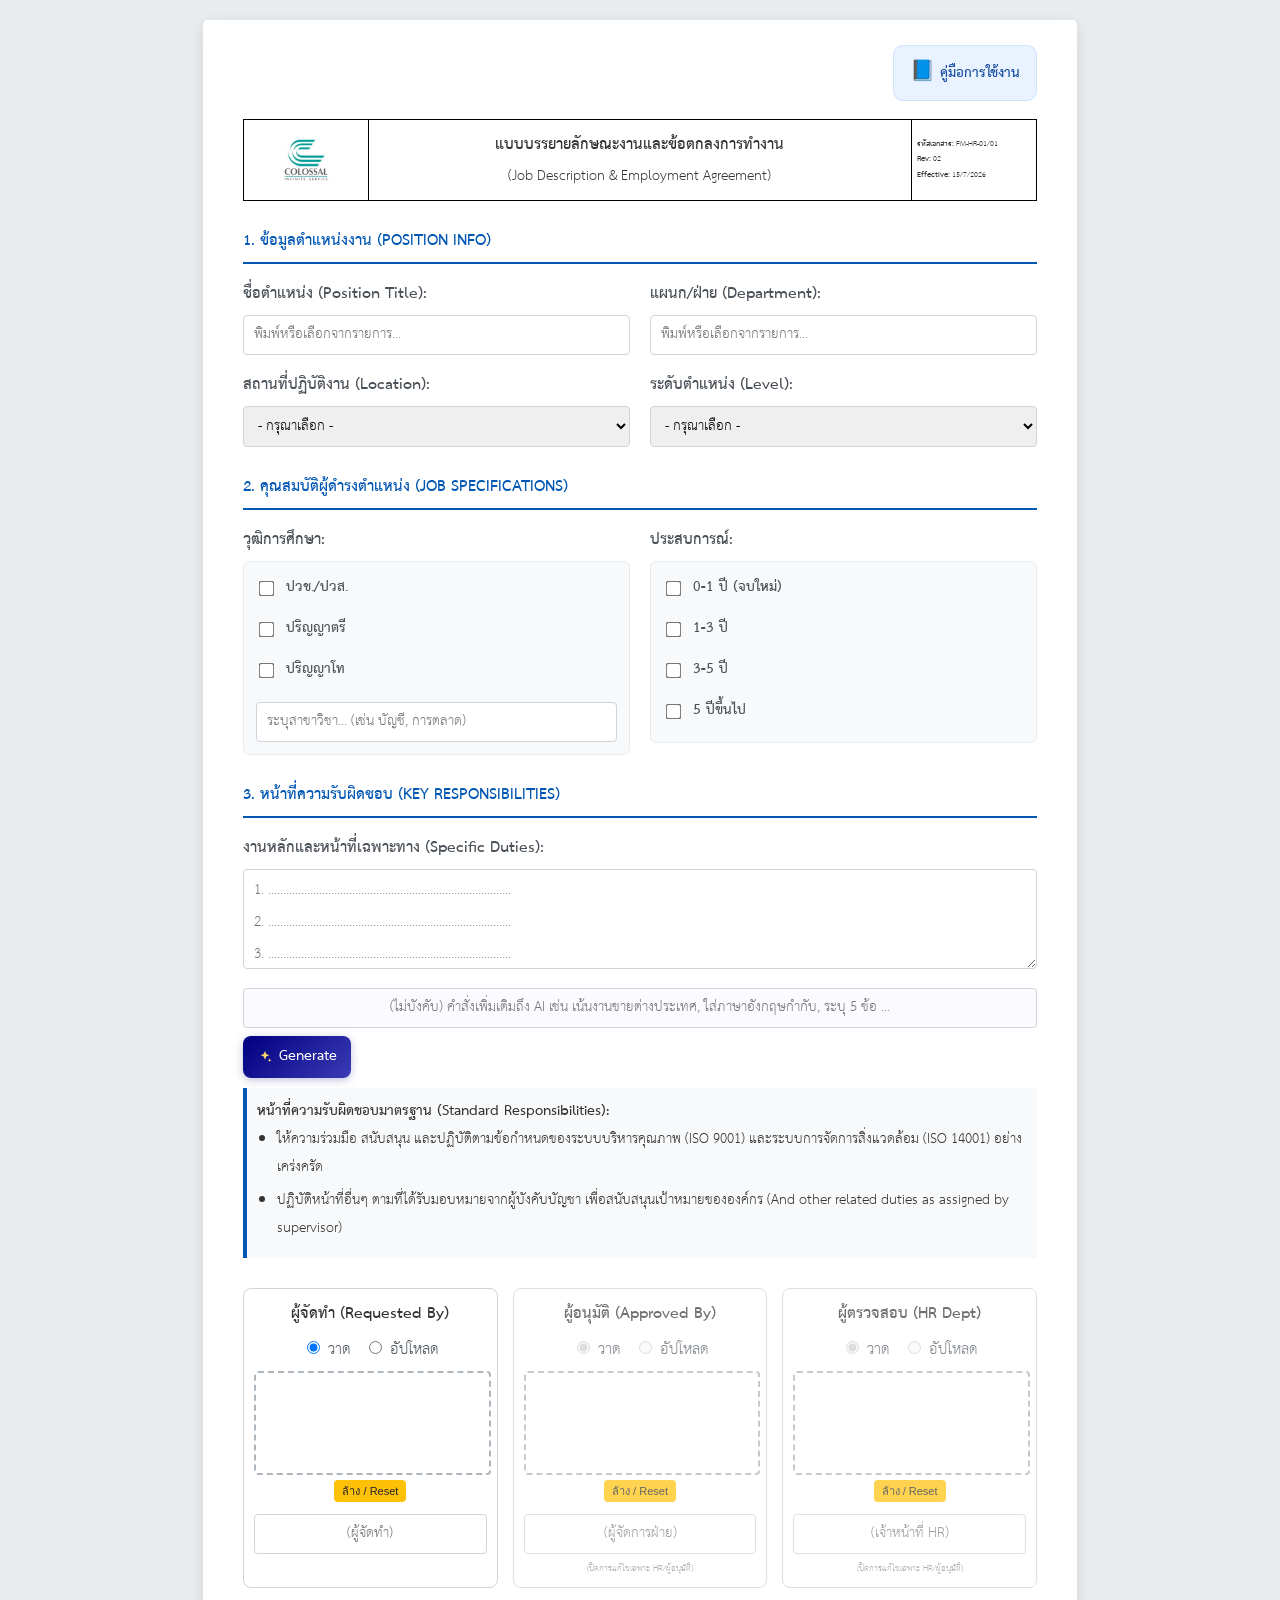
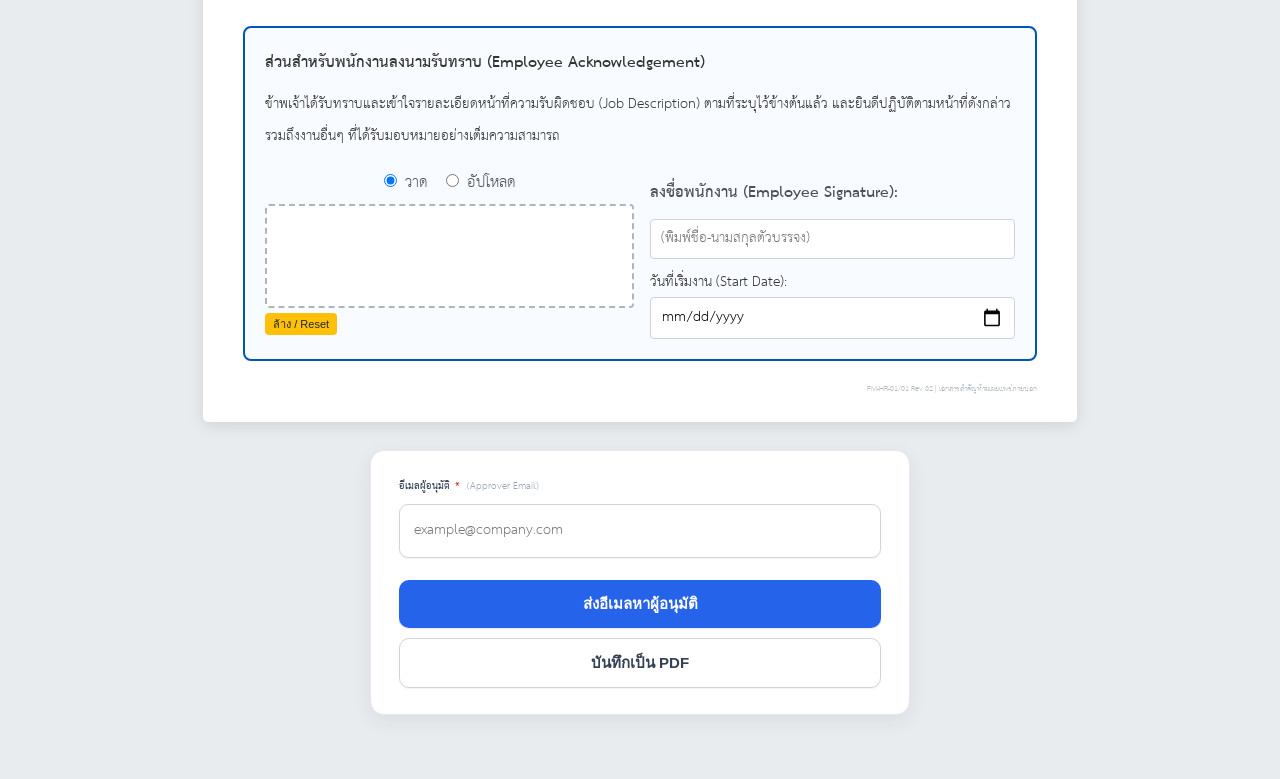
==== index.html @ 0d564228 "[feat]: Enhance action buttons and add titles/hints in approval and contract pages" ====
<!DOCTYPE html>
<html lang="th">

<head>
    <meta charset="UTF-8">
    <meta name="viewport" content="width=device-width, initial-scale=1.0">
    <title>แบบฟอร์ม JD & Acknowledgement (Final Restored)</title>
    <link href="https://fonts.googleapis.com/css2?family=Sarabun:wght@400;700&display=swap" rel="stylesheet">
    <link rel="stylesheet" href="css/style.css">
    <!-- jQuery CDN -->
    <script src="https://code.jquery.com/jquery-3.6.0.min.js"></script>
    <script src="https://www.gstatic.com/firebasejs/9.23.0/firebase-app-compat.js"></script>
    <script src="https://www.gstatic.com/firebasejs/9.23.0/firebase-firestore-compat.js"></script>
    <script src="js/firebase-config.js"></script>
    <script src="js/ui-dialog.js"></script>
    <script src="js/access-gate.js"></script>
    <script src="js/config-loader.js"></script>
    <script src="https://unpkg.com/html2pdf.js@0.10.1/dist/html2pdf.bundle.min.js"></script>
</head>

<body>

    <!-- 1. Data Lists (ข้อมูลจากที่คุณเบียร์พิมพ์มาให้) -->
    <!-- Department & Position options are loaded dynamically from Firestore (config/departments, config/positions)
         by js/config-loader.js. Manage them at admin.html. -->
    <datalist id="deptList"></datalist>
    <datalist id="posList"></datalist>

    <div class="container">
        <div style="margin-bottom: 18px; text-align: right;">
            <a href="manual.html" target="_blank" rel="noopener" style="display:inline-block; padding:12px 16px; border-radius:10px; background:#e8f3ff; color:#154a9d; border:1px solid #cfe2ff; text-decoration:none; font-weight:700;">📘 คู่มือการใช้งาน</a>
        </div>
        <!-- ISO Header -->
        <table class="iso-header">
            <tr>
                <td class="col-logo logo-box" id="logoContainer">
                    <img id="logoPreview" src="img/logo.jpg" alt="Company logo">
                </td>
                <td class="col-title header-title">
                    แบบบรรยายลักษณะงานและข้อตกลงการทำงาน
                    <span class="header-subtitle">(Job Description & Employment Agreement)</span>
                </td>
                <td class="col-info header-info">
                    <strong>รหัสเอกสาร:</strong> FM-HR-01/01<br>
                    <strong>Rev:</strong> 02<br>
                    <strong>Effective:</strong> 15/7/2026
                </td>
            </tr>
        </table>

        <!-- General Info -->
        <h2>1. ข้อมูลตำแหน่งงาน (Position Info)</h2>
        <div class="form-row">
            <div class="form-group">
                <label>ชื่อตำแหน่ง (Position Title):</label>
                <input type="text" id="positionName" list="posList" placeholder="พิมพ์หรือเลือกจากรายการ...">
            </div>
            <div class="form-group">
                <label>แผนก/ฝ่าย (Department):</label>
                <input type="text" id="DeptName" list="deptList" placeholder="พิมพ์หรือเลือกจากรายการ...">
            </div>
        </div>
        <div class="form-row">
            <div class="form-group">
                <label>สถานที่ปฏิบัติงาน (Location):</label>
                <select id="location">
                    <option value="" disabled selected>- กรุณาเลือก -</option>
                    <option value="สำนักงาน พระราม 3">สำนักงาน พระราม 3</option>
                    <option value="คลังสินค้า">คลังสินค้า</option>
                </select>
            </div>
            <div class="form-group">
                <label>ระดับตำแหน่ง (Level):</label>
                <select id="level">
                    <option value="" disabled selected>- กรุณาเลือก -</option>
                    <option>Director / MD (ระดับบริหารระดับสูง)</option>
                    <option>Manager (ผู้จัดการ)</option>
                    <option>Assistant Manager (ผู้ช่วยผู้จัดการ)</option>
                    <option>Supervisor (หัวหน้างาน)</option>
                    <option>Senior Staff / Senior Officer (เจ้าหน้าที่อาวุโส)</option>
                    <option>Staff / Officer (เจ้าหน้าที่ปฏิบัติการ)</option>
                    <option>Operational / Daily (พนักงานรายวัน/ทั่วไป)</option>
                </select>
            </div>
        </div>

        <!-- Specs -->
        <h2>2. คุณสมบัติผู้ดำรงตำแหน่ง (Job Specifications)</h2>
        <div class="form-row">
            <div class="form-group">
                <label>วุฒิการศึกษา:</label>
                <div class="checkbox-group">
                    <label class="checkbox-item">
                        <input type="checkbox" value="ปวช./ปวส."> ปวช./ปวส.
                    </label>
                    <label class="checkbox-item">
                        <input type="checkbox" value="ปริญญาตรี"> ปริญญาตรี
                    </label>
                    <label class="checkbox-item">
                        <input type="checkbox" value="ปริญญาโท"> ปริญญาโท
                    </label>
                    <input type="text" placeholder="ระบุสาขาวิชา... (เช่น บัญชี, การตลาด)" class="input-spec">
                </div>
            </div>
            <div class="form-group">
                <label>ประสบการณ์:</label>
                <div class="checkbox-group">
                    <label class="checkbox-item">
                        <input type="checkbox" value="0-1 ปี"> 0-1 ปี (จบใหม่)
                    </label>
                    <label class="checkbox-item">
                        <input type="checkbox" value="1-3 ปี"> 1-3 ปี
                    </label>
                    <label class="checkbox-item">
                        <input type="checkbox" value="3-5 ปี"> 3-5 ปี
                    </label>
                    <label class="checkbox-item">
                        <input type="checkbox" value="5 ปีขึ้นไป"> 5 ปีขึ้นไป
                    </label>
                </div>
            </div>
        </div>

        <!-- Responsibilities -->
        <h2>3. หน้าที่ความรับผิดชอบ (Key Responsibilities)</h2>
        <div class="form-group">
            <label>งานหลักและหน้าที่เฉพาะทาง (Specific Duties):</label>
            <textarea id="responsibilities" class="auto-expand has-print-mirror"
                placeholder="1. .................................................................................&#10;2. .................................................................................&#10;3. .................................................................................&#10;(ระบุเฉพาะงานหลักของตำแหน่งนั้นๆ ส่วนเรื่อง ISO และงานอื่นๆ ระบบมีระบุไว้ให้ด้านล่างแล้วครับ)"></textarea>
            <!-- Print-only mirror: synced from the textarea on beforeprint (see script.js) -->
            <div id="responsibilitiesPrint" class="responsibilities-print"></div>

            <input type="text" id="aiHint" class="ai-hint-input no-print"
                placeholder="(ไม่บังคับ) คำสั่งเพิ่มเติมถึง AI เช่น เน้นงานขายต่างประเทศ, ใส่ภาษาอังกฤษกำกับ, ระบุ 5 ข้อ ...">

            <button type="button" id="btnGenAI" class="btn-ai-gen no-print"
                title="ให้ AI ช่วยร่างหน้าที่ความรับผิดชอบจากชื่อตำแหน่งและแผนก">
                <svg viewBox="0 0 24 24" aria-hidden="true">
                    <path d="M12 3l1.9 4.6L18.5 9.5 13.9 11.4 12 16l-1.9-4.6L5.5 9.5l4.6-1.9L12 3z"></path>
                    <path d="M19 14l.8 2 2 .8-2 .8-.8 2-.8-2-2-.8 2-.8.8-2z"></path>
                </svg>
                <span class="btn-ai-label">Generate</span>
            </button>

            <div class="fixed-clauses">
                <strong>หน้าที่ความรับผิดชอบมาตรฐาน (Standard Responsibilities):</strong>
                <ul>
                    <li>ให้ความร่วมมือ สนับสนุน และปฏิบัติตามข้อกำหนดของระบบบริหารคุณภาพ (ISO 9001)
                        และระบบการจัดการสิ่งแวดล้อม (ISO 14001) อย่างเคร่งครัด</li>
                    <li>ปฏิบัติหน้าที่อื่นๆ ตามที่ได้รับมอบหมายจากผู้บังคับบัญชา เพื่อสนับสนุนเป้าหมายขององค์กร (And
                        other related duties as assigned by supervisor)</li>
                </ul>
            </div>
        </div>

        <!-- Signatures (Upload/Draw) -->
        <div class="signature-section">
            <!-- Box 1 -->
            <div class="sig-box" id="sig-box-1">
                <span class="sig-title">ผู้จัดทำ (Requested By)</span>
                <div class="sig-controls no-print">
                    <label><input type="radio" name="sigType1" value="draw" checked> วาด</label>
                    <label><input type="radio" name="sigType1" value="upload"> อัปโหลด</label>
                </div>
                <div class="sig-area">
                    <canvas id="sig1" class="sig-canvas"></canvas>
                    <div class="upload-area" style="display:none;">
                        <input type="file" id="uploadSig1" accept="image/*" class="sig-file-input">
                        <img id="previewSig1" class="sig-img-preview" src="">
                    </div>
                </div>
                <button class="btn-clear no-print" data-target="1">ล้าง / Reset</button>
                <input id="SignName1" type="text" placeholder="(ผู้จัดทำ)" class="sig-input">
            </div>

            <!-- Box 2 (Approver - ลำดับที่ 2 ในฟอร์ม) -->
            <div class="sig-box" id="sig-box-3">
                <span class="sig-title">ผู้อนุมัติ (Approved By)</span>
                <div class="sig-controls no-print">
                    <label><input type="radio" name="sigType3" value="draw" checked> วาด</label>
                    <label><input type="radio" name="sigType3" value="upload"> อัปโหลด</label>
                </div>
                <div class="sig-area">
                    <canvas id="sig3" class="sig-canvas"></canvas>
                    <div class="upload-area" style="display:none;">
                        <input type="file" id="uploadSig3" accept="image/*" class="sig-file-input">
                        <img id="previewSig3" class="sig-img-preview" src="">
                    </div>
                </div>
                <button class="btn-clear no-print" data-target="3">ล้าง / Reset</button>
                <input id="SignName3" type="text" placeholder="(ผู้จัดการฝ่าย)" class="sig-input">
            </div>

            <!-- Box 3 (HR - ลำดับที่ 3 ในฟอร์ม) -->
            <div class="sig-box" id="sig-box-2">
                <span class="sig-title">ผู้ตรวจสอบ (HR Dept)</span>
                <div class="sig-controls no-print">
                    <label><input type="radio" name="sigType2" value="draw" checked> วาด</label>
                    <label><input type="radio" name="sigType2" value="upload"> อัปโหลด</label>
                </div>
                <div class="sig-area">
                    <canvas id="sig2" class="sig-canvas"></canvas>
                    <div class="upload-area" style="display:none;">
                        <input type="file" id="uploadSig2" accept="image/*" class="sig-file-input">
                        <img id="previewSig2" class="sig-img-preview" src="">
                    </div>
                </div>
                <button class="btn-clear no-print" data-target="2">ล้าง / Reset</button>
                <input id="SignName2" type="text" placeholder="(เจ้าหน้าที่ HR)" class="sig-input">
            </div>
        </div>

        <!-- Employee Acknowledgement -->
        <div class="ack-section">
            <div class="ack-header">ส่วนสำหรับพนักงานลงนามรับทราบ (Employee Acknowledgement)</div>
            <div class="ack-text">
                ข้าพเจ้าได้รับทราบและเข้าใจรายละเอียดหน้าที่ความรับผิดชอบ (Job Description) ตามที่ระบุไว้ข้างต้นแล้ว
                และยินดีปฏิบัติตามหน้าที่ดังกล่าว รวมถึงงานอื่นๆ ที่ได้รับมอบหมายอย่างเต็มความสามารถ
            </div>

            <div class="ack-flex">
                <div class="ack-sig-col" id="sig-box-4">
                    <div class="sig-controls no-print">
                        <label><input type="radio" name="sigType4" value="draw" checked> วาด</label>
                        <label><input type="radio" name="sigType4" value="upload"> อัปโหลด</label>
                    </div>
                    <div class="sig-area">
                        <canvas id="sig4" class="ack-canvas"></canvas>
                        <div class="upload-area" style="display:none;">
                            <input type="file" id="uploadSig4" accept="image/*" class="sig-file-input">
                            <img id="previewSig4" class="sig-img-preview" src="">
                        </div>
                    </div>
                    <button class="btn-clear no-print" data-target="4">ล้าง / Reset</button>
                </div>
                <div class="ack-info-col">
                    <label>ลงชื่อพนักงาน (Employee Signature):</label>
                    <input id="employeeName" type="text" placeholder="(พิมพ์ชื่อ-นามสกุลตัวบรรจง)" class="input-name">
                    <div class="input-date-wrapper">
                        วันที่เริ่มงาน (Start Date): <input id="startDate" type="date" class="input-date">
                    </div>
                </div>
            </div>
        </div>

        <div class="footer-rev">
            FM-HR-01/01 Rev.02 | เอกสารสำคัญห้ามเผยแพร่ภายนอก
        </div>
    </div>

    <!-- Action bar (moved to bottom) -->
    <div class="no-print action-bar">
        <div class="action-card">
            <div class="field" id="approverEmailField">
                <label for="approverEmail">อีเมลผู้อนุมัติ <span class="req">*</span>
                    <span class="label-hint">(Approver Email)</span></label>
                <div class="input-wrap">
                    <input type="email" id="approverEmail" placeholder="example@company.com"
                        autocomplete="email" required>
                </div>
                <p class="field-error" id="approverEmailError"></p>
            </div>
            <div class="action-buttons">
                <button class="btn-email" id="btnEmail">ส่งอีเมลหาผู้อนุมัติ</button>
                <button class="btn-print" onclick="exportPDF()">บันทึกเป็น PDF</button>
            </div>
        </div>
    </div>


    <!-- เชื่อมต่อไฟล์ JS -->
    <script src="js/script.js"></script>
    <script type="module" src="js/ai-generate.js"></script>
    <script src="js/pdf-export.js"></script>
        <!-- Email via Google Apps Script (Gmail) -->
    <script src="js/mailjs-config.js"></script>

</body>

</html>
---- css/style.css ----
/* TH Sarabun PSK — bundled so the font renders everywhere (screen + PDF/print),
   not only on machines where it is installed. Source: SIPA national font. */
@font-face {
    font-family: 'TH Sarabun PSK';
    src: url('../fonts/THSarabunPSK-Regular.ttf') format('truetype');
    font-weight: 400;
    font-style: normal;
    font-display: swap;
}
@font-face {
    font-family: 'TH Sarabun PSK';
    src: url('../fonts/THSarabunPSK-Bold.ttf') format('truetype');
    font-weight: 700;
    font-style: normal;
    font-display: swap;
}

/* ...existing code... (ส่วน Global Styles จนถึง Checkboxes ยังเหมือนเดิม) */
body {
    font-family: 'TH Sarabun PSK', 'Sarabun', sans-serif;
    font-size: 20px; /* regular text */
    background-color: #e9ecef;
    margin: 0;
    padding: 20px;
    color: #333;
}

.container {
    max-width: 210mm; 
    margin: 0 auto; 
    background-color: white; 
    padding: 25px 40px;
    box-shadow: 0 4px 15px rgba(0,0,0,0.1); 
    border-radius: 5px; 
    min-height: 297mm;
    position: relative;
}

/* --- ISO Header --- */
.iso-header { 
    width: 100%; 
    border-collapse: collapse; 
    margin-bottom: 25px; 
    border: 1px solid #000; 
    table-layout: fixed; 
}
.iso-header td { 
    border: 1px solid #000; 
    padding: 5px; 
    vertical-align: middle; 
}

.col-logo { width: 15%; }
.col-title { width: 70%; } 
.col-info { width: 15%; }

.header-title {
    text-align: center;
    font-weight: bold;
    font-size: 22px;
    white-space: nowrap;
    overflow: hidden;
}
.header-subtitle {
    font-size: 20px;
    font-weight: normal;
    display: block; 
    margin-top: 2px; 
}
.header-info { 
    font-size: 11px; 
    line-height: 1.4; 
    text-align: left; 
}

/* --- Form Elements --- */
h2 { 
    border-bottom: 2px solid #0056b3; 
    padding-bottom: 5px; 
    margin-top: 25px; 
    margin-bottom: 15px;
    font-size: 22px;
    color: #0056b3;
    text-transform: uppercase;
}

.form-row { 
    display: flex; 
    gap: 20px; 
    margin-bottom: 15px; 
    flex-wrap: wrap; 
}
.form-group { 
    flex: 1; 
    min-width: 200px; 
}

label {
    display: block;
    font-weight: bold;
    font-size: 22px;
    margin-bottom: 5px;
    color: #495057;
}

input[type="text"], input[type="date"], input[type="email"], select, textarea {
    width: 100%; 
    padding: 5px 10px; 
    border: 1px solid #ced4da; 
    border-radius: 4px; 
    font-family: 'TH Sarabun PSK', 'Sarabun', sans-serif;
    font-size: 20px;
    box-sizing: border-box;
    transition: border-color 0.2s;
}

input:focus, select:focus, textarea:focus { 
    border-color: #0056b3; 
    outline: none; 
    background-color: #f8fbff; 
}

textarea {
    height: auto;
    min-height: 100px;
    resize: vertical;
    overflow-y: hidden;
    line-height: 1.6;
}

/* Optional extra-instruction field for the AI Generate button */
.ai-hint-input {
    display: block;
    width: 100%;
    box-sizing: border-box;
    margin-top: 8px;
    padding: 8px 12px;
    font-family: inherit;
    font-size: 13px;
    color: #333;
    border: 1px dashed #b9b9d6;
    border-radius: 8px;
    background: #fafaff;
}
.ai-hint-input:focus {
    outline: none;
    border-style: solid;
    border-color: #000080;
    background: #fff;
}

/* "Generate with AI" button (Specific Duties, index page) */
.btn-ai-gen {
    display: inline-flex;
    align-items: center;
    gap: 6px;
    margin-top: 8px;
    padding: 7px 14px;
    font-family: inherit;
    font-size: 20px;
    font-weight: 600;
    color: #fff;
    background: linear-gradient(135deg, #000080 0%, #3b3bb5 100%);
    border: none;
    border-radius: 8px;
    cursor: pointer;
    box-shadow: 0 2px 8px rgba(0, 0, 128, .25);
    transition: transform .08s, box-shadow .15s, opacity .15s;
}
.btn-ai-gen:hover { box-shadow: 0 4px 12px rgba(0, 0, 128, .32); }
.btn-ai-gen:active { transform: translateY(1px); }
.btn-ai-gen:disabled { cursor: default; opacity: .65; }
.btn-ai-gen svg { width: 16px; height: 16px; fill: #ffd86b; }
.btn-ai-gen.is-loading svg { animation: btn-ai-spin 1s linear infinite; transform-origin: center; }
@keyframes btn-ai-spin { to { transform: rotate(360deg); } }

/* Print-only mirror of the Specific Duties text (Step 4). Hidden on screen;
   revealed inside @media print where it replaces the clipping textarea. */
.responsibilities-print {
    display: none;
    white-space: pre-wrap;
    word-break: break-word;
    line-height: 1.6;
    font-size: 20px;
    padding: 4px 0;
}

/* --- Checkboxes --- */
.checkbox-group { 
    display: flex; 
    flex-direction: column; 
    gap: 8px; 
    background: #f8f9fa; 
    padding: 12px; 
    border-radius: 6px; 
    border: 1px solid #e9ecef; 
}
.checkbox-item { 
    display: flex; 
    align-items: center; 
    gap: 10px;
    font-size: 20px;
    cursor: pointer;
}
.checkbox-item input {
    transform: scale(1.2); 
    cursor: pointer; 
}
.input-spec {
    margin-top: 5px;
    padding: 6px;
    font-size: 20px;
}

/* --- KPI Table Style --- */
.kpi-table {
    width: 100%;
    border-collapse: collapse;
    margin-top: 10px;
}

.kpi-table th,
.kpi-table td {
    border: 1px solid #dee2e6;
    padding: 10px;
    text-align: left;
}

.kpi-table th {
    background-color: #e9ecef;
    font-size: 22px;
    font-weight: bold;
    color: #495057;
}

.kpi-table input {
    border: none;
    background: transparent;
    padding: 5px;
    width: 100%;
    font-family: 'TH Sarabun PSK', 'Sarabun', sans-serif;
}

/* --- Signatures (Updated) --- */
.signature-section { 
    display: flex; 
    justify-content: space-between; 
    gap: 15px; 
    margin-top: 30px; 
    margin-bottom: 20px; /* เพิ่มช่องว่างด้านล่างเพื่อความสวยงาม */
    flex-wrap: wrap; 
    page-break-inside: avoid; 
}
.sig-box { 
    flex: 1; 
    min-width: 180px; 
    border: 1px solid #ced4da; 
    padding: 10px; 
    text-align: center; 
    background: #fff; 
    border-radius: 8px; 
    position: relative;
    margin-bottom: 8px; /* เว้นช่องว่างระหว่าง field */
}
.sig-title {
    font-weight: bold;
    display: block;
    margin-bottom: 5px;
    font-size: 22px;
    color: #333;
}
.sig-controls {
    margin-bottom: 5px;
    font-size: 12px;
}
.sig-controls label {
    display: inline-block;
    margin: 0 5px;
    cursor: pointer;
    font-weight: normal;
}
.sig-area {
    position: relative;
    width: 100%;
    height: 100px;
    border: 2px dashed #adb5bd; 
    background-color: #fff; 
    border-radius: 4px;
    overflow: hidden;
}
.sig-canvas { 
    width: 100%; 
    height: 100%;
    cursor: crosshair; 
    touch-action: none; 
}
.upload-area {
    width: 100%;
    height: 100%;
    display: flex;
    justify-content: center;
    align-items: center;
    position: relative;
}
.sig-img-preview {
    max-width: 90%;
    max-height: 90%;
    object-fit: contain;
}
.sig-file-input {
    position: absolute;
    width: 100%;
    height: 100%;
    opacity: 0;
    cursor: pointer;
    z-index: 10;
}
.sig-input {
    text-align: center; 
    margin-top: 8px; /* เพิ่มระยะห่างให้เท่ากัน */
}

/* --- Acknowledgement Section --- */
.ack-section { 
    margin-top: 30px; 
    border: 2px solid #0056b3; 
    background-color: #f8fbff; 
    padding: 20px; 
    border-radius: 8px; 
    page-break-inside: avoid; 
}
.ack-header {
    font-weight: bold;
    margin-bottom: 10px;
    font-size: 22px;
}
.ack-text {
    font-size: 20px;
    margin-bottom: 15px;
    line-height: 1.6;
}
.ack-flex {
    display: flex; 
    gap: 20px; 
    align-items: flex-end;
}
.ack-sig-col { flex: 1; }
.ack-info-col { flex: 1; }
.ack-canvas {
    width: 100%;
    height: 100%;
    background-color: white;
    cursor: crosshair;
    touch-action: none;
}
.input-name {
    margin-top: 5px;
}
.input-date-wrapper { margin-top: 10px; }
.input-date { width: auto; }

canvas { 
    /* border handled in .sig-area now */
}

.btn-clear { 
    background-color: #ffc107; 
    color: #212529; 
    border: none; 
    padding: 2px 8px; 
    font-size: 11px; 
    cursor: pointer; 
    border-radius: 4px; 
    margin-top: 5px; 
}

/* --- Fixed Clauses --- */
.fixed-clauses { 
    margin-top: 10px; 
    padding: 10px; 
    background-color: #f8f9fa; 
    border-left: 4px solid #0056b3;
    font-size: 20px;
    color: #333;
}
.fixed-clauses ul { 
    margin: 0; 
    padding-left: 20px; 
}
.fixed-clauses li { margin-bottom: 5px; }

.footer-rev {
    text-align: right; 
    margin-top: 20px; 
    font-size: 11px; 
    color: #adb5bd;
}

/* --- Logo Box --- */
.logo-box {
    transition: background 0.2s;
    position: relative;
    text-align: center;
}
#logoPreview {
    display: block;
    max-width: 100%;
    max-height: 70px;
    margin: 0 auto;
    object-fit: contain;
}

/* --- Buttons --- */
.no-print { text-align: center;}

.btn-print { 
    background-color: #28a745; 
    color: white; 
    border: none; 
    padding: 12px 30px; 
    font-size: 16px; 
    cursor: pointer; 
    border-radius: 50px; 
    font-weight: bold; 
    display: inline-flex; 
    align-items: center; 
    gap: 8px; 
    transition: 0.3s; 
}
.btn-print:hover { 
    background-color: #218838; 
    transform: translateY(-2px); 
}

.btn-email { 
    background-color: #007bff; 
    color: white; 
    border: none; 
    padding: 12px 30px; 
    font-size: 16px; 
    cursor: pointer; 
    border-radius: 50px; 
    font-weight: bold; 
    display: inline-flex; 
    align-items: center; 
    gap: 8px; 
    margin-left: 10px; 
    transition: 0.3s; 
}
.btn-email:hover {
    background-color: #0056b3;
    transform: translateY(-2px);
}

/* --- Bottom action zone (submit card) --- */
.action-bar {
    max-width: 540px;
    margin: 28px auto 44px;
    padding: 0 16px;
}
.action-card {
    background: #ffffff;
    border: 1px solid #e6e8eb;
    border-radius: 14px;
    padding: 26px 28px;
    box-shadow: 0 6px 20px rgba(16, 24, 40, 0.07);
    text-align: left;
}
.action-card .field {
    margin-bottom: 22px;
}
.action-card label {
    font-size: 14px;
    font-weight: 600;
    color: #344054;
    margin-bottom: 8px;
}
.action-card label .req {
    color: #d92d20;
    margin-left: 2px;
}
.action-card label .label-hint {
    font-weight: 400;
    color: #98a2b3;
    margin-left: 4px;
}
.action-card .input-wrap {
    position: relative;
}
.action-card input[type="email"] {
    padding: 12px 14px;
    border: 1px solid #d0d5dd;
    border-radius: 9px;
    box-shadow: 0 1px 2px rgba(16, 24, 40, 0.05);
    transition: border-color .15s ease, box-shadow .15s ease;
}
.action-card input[type="email"]:focus {
    border-color: #2563eb;
    box-shadow: 0 0 0 4px rgba(37, 99, 235, 0.15);
    background: #fff;
    outline: none;
}

/* --- Realtime validation states (shared by action card + form fields) --- */
.field-error {
    margin: 6px 2px 0;
    font-size: 13px;
    line-height: 1.4;
    color: #d92d20;
    display: flex;
    align-items: center;
    gap: 5px;
}
.field-error::before {
    content: "⚠";
    font-size: 12px;
}
.field-error:empty {
    display: none;
}

/* Invalid: red border + soft red glow */
.invalid > input[type="text"],
.invalid > input[type="email"],
.invalid > input[type="date"],
.invalid > select,
.invalid > textarea,
.invalid .input-wrap input[type="email"] {
    border-color: #d92d20 !important;
    box-shadow: 0 0 0 4px rgba(217, 45, 32, 0.12);
}
.invalid .sig-area {
    border-color: #d92d20;
}

/* Valid: green border confirmation */
.valid > input[type="text"],
.valid > input[type="email"],
.valid > input[type="date"],
.valid > select,
.valid > textarea,
.valid .input-wrap input[type="email"] {
    border-color: #12b76a !important;
    box-shadow: 0 0 0 4px rgba(18, 183, 106, 0.12);
}
.valid .sig-area {
    border-color: #12b76a;
}

/* Buttons row inside the action card */
.action-title {
    font-size: 16px;
    font-weight: 700;
    color: #101828;
    margin-bottom: 4px;
}
.action-hint {
    font-size: 13.5px;
    color: #667085;
    margin-bottom: 18px;
    line-height: 1.5;
}
.action-buttons {
    display: flex;
    flex-direction: column;
    gap: 10px;
}
.action-buttons button {
    width: 100%;
    justify-content: center;
    margin-left: 0;
    padding: 12px 18px;
    font-size: 15px;
    font-weight: 600;
    border-radius: 10px;
    transition: background-color .15s ease, border-color .15s ease, box-shadow .15s ease;
}
.action-buttons button:hover {
    transform: none;
}
/* Secondary action: quiet outline (e.g. save as PDF) */
.action-buttons .btn-print {
    background: #ffffff;
    color: #344054;
    border: 1px solid #d0d5dd;
    box-shadow: 0 1px 2px rgba(16, 24, 40, 0.05);
}
.action-buttons .btn-print:hover {
    background: #f9fafb;
    border-color: #98a2b3;
}
/* Primary action: solid brand blue */
.action-buttons .btn-email {
    background: #2563eb;
    box-shadow: 0 1px 2px rgba(16, 24, 40, 0.1);
}
.action-buttons .btn-email:hover {
    background: #1d4ed8;
    box-shadow: 0 4px 10px rgba(37, 99, 235, 0.3);
}

.tips-box { 
    background-color: #fff3cd; 
    color: #856404; 
    padding: 10px; 
    border-radius: 5px; 
    margin-bottom: 15px; 
    font-size: 14px; 
    display: inline-block; 
}

/* --- Print Styles --- */
@media print {
    body { background-color: white; padding: 0; margin: 0; }
    .container { box-shadow: none; margin: 0; padding: 0; width: 100%; max-width: 100%; }
    .no-print, .btn-clear, .sig-controls { display: none !important; }
    h2 { color: black; border-bottom: 1px solid black; }
    .ack-section { border: 1px solid black; background-color: white; }
    
    /* Make signature borders invisible if needed, or keep dashed */
    .sig-area { border: none; }
    
    input::placeholder, textarea::placeholder { color: transparent; }
    textarea { resize: none; overflow: visible; height: auto !important; border: none; border-bottom: 1px solid #ccc; }
    /* Step 4: swap the (clipping) textarea for the full-text print mirror */
    textarea.has-print-mirror { display: none !important; }
    .responsibilities-print { display: block; }
    .fixed-clauses { background-color: transparent; border-left: 1px solid #ccc; }
    @page { margin: 1cm; size: A4; }
}
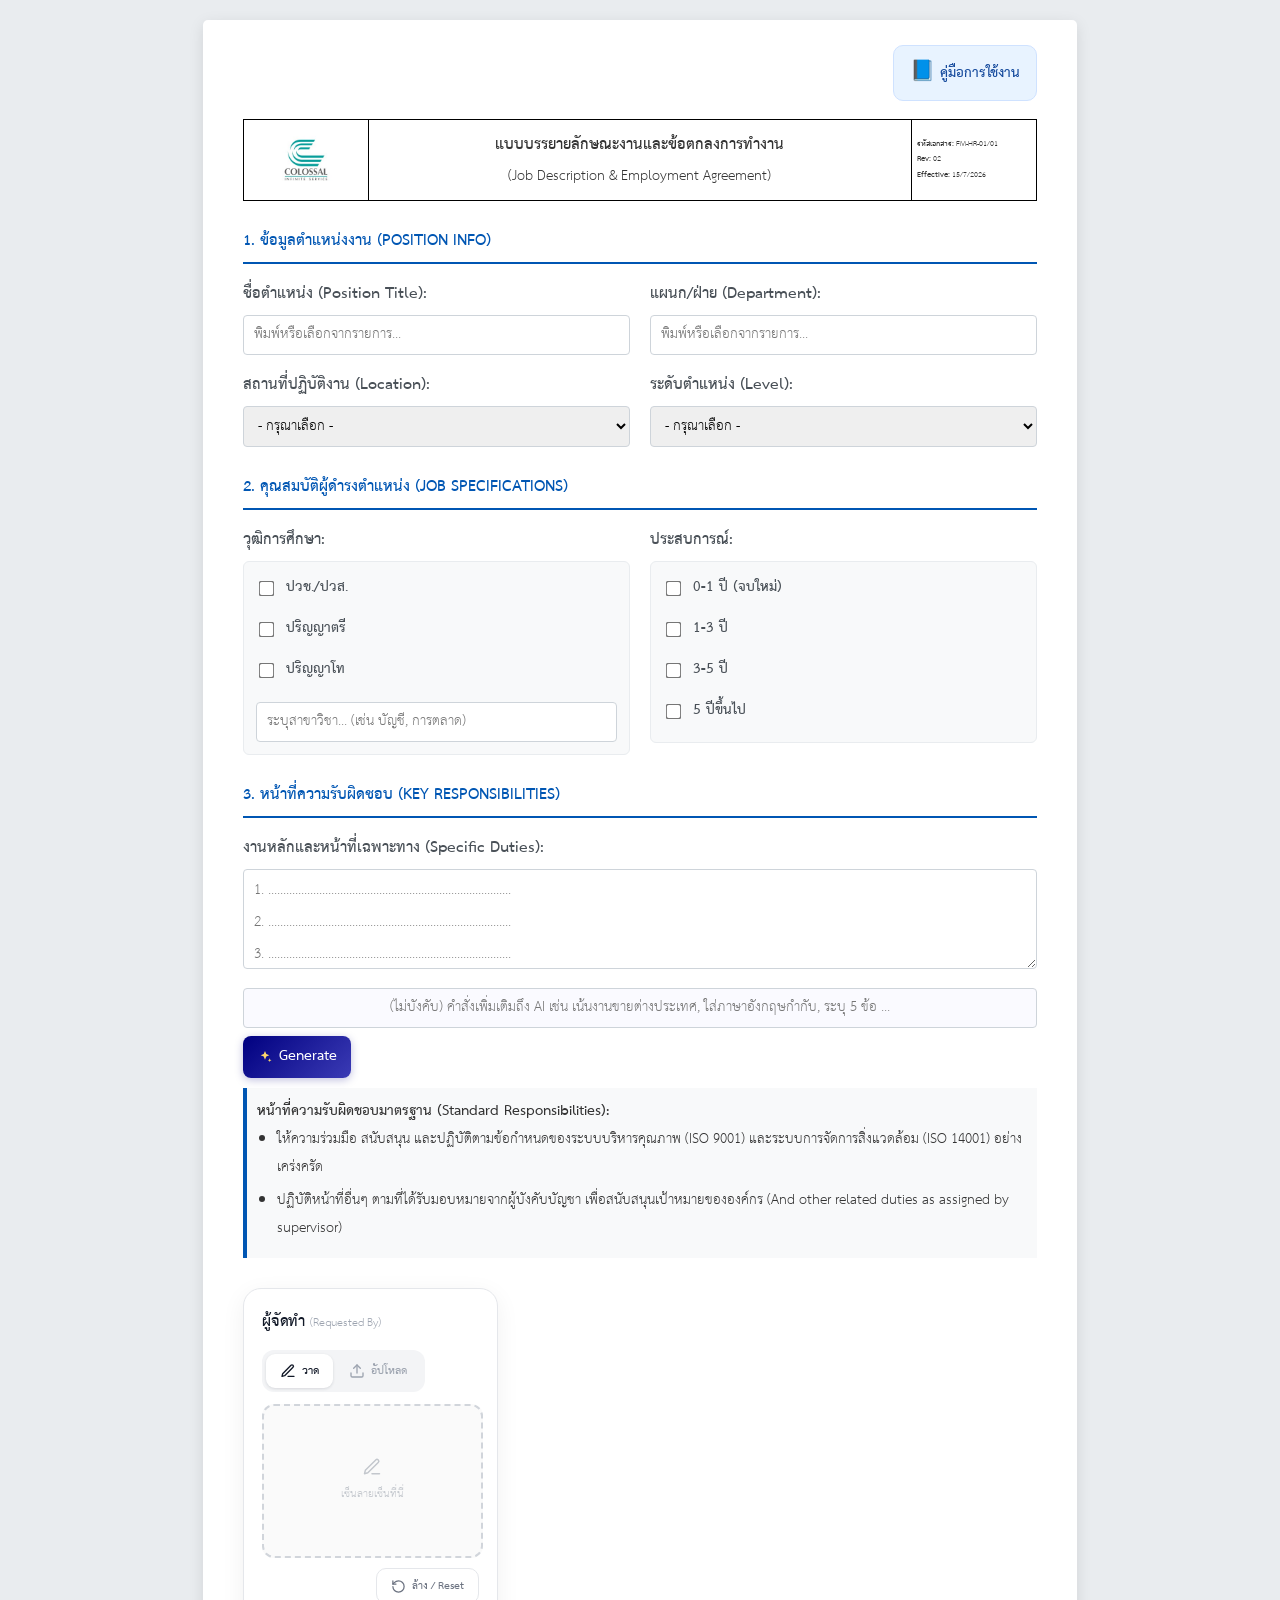
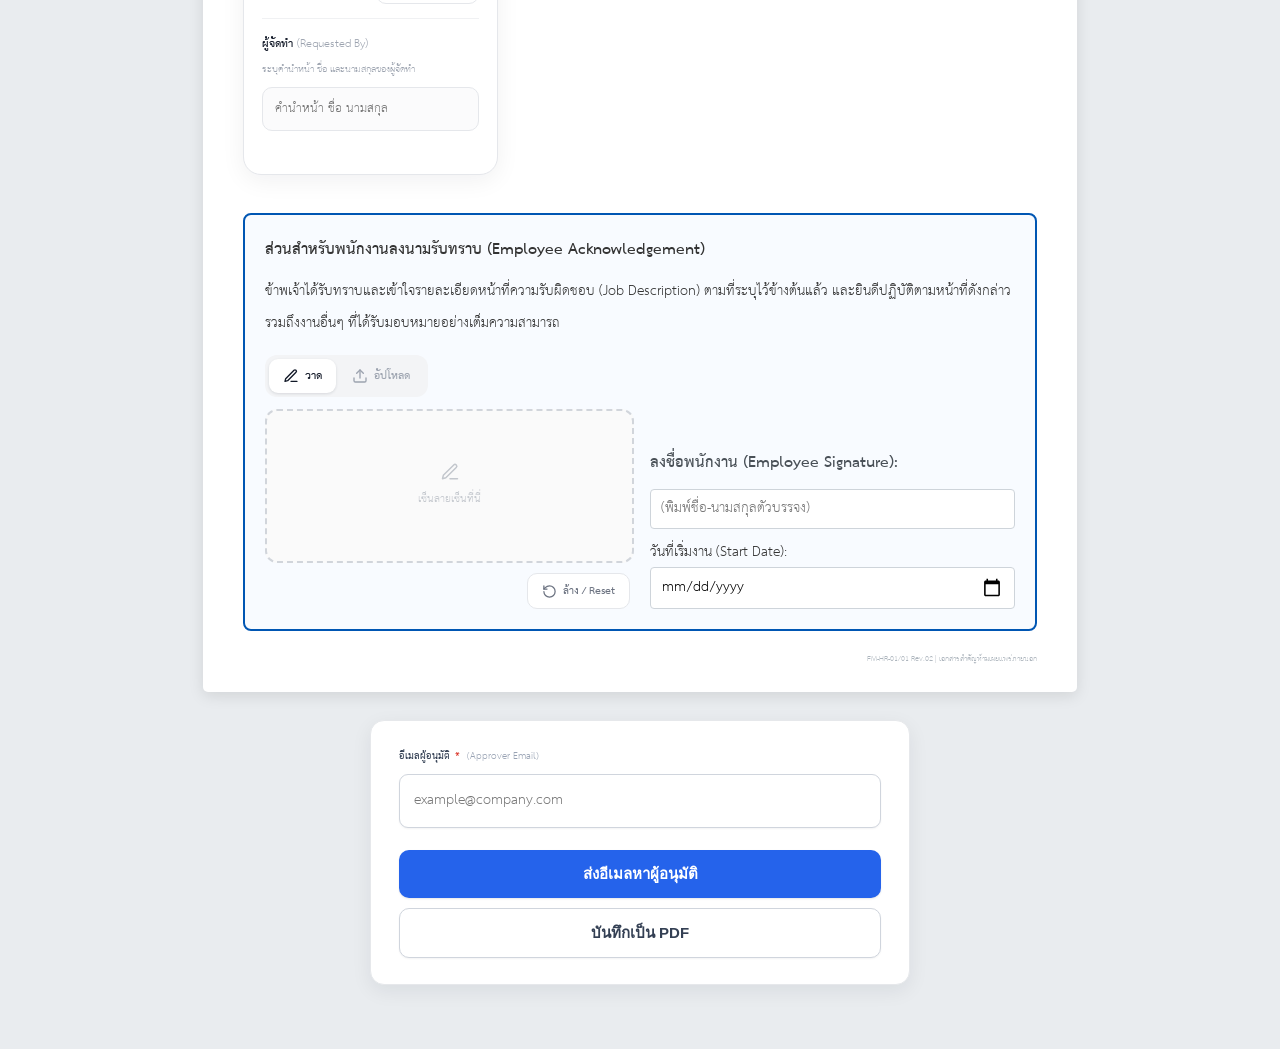
==== commit 96c240dc: "[feat]: enhance signature section with improved UI and functionality for drawing and uploading signa" ====
--- a/index.html
+++ b/index.html
@@ -14,6 +14,7 @@
     <script src="js/firebase-config.js"></script>
     <script src="js/ui-dialog.js"></script>
     <script src="js/access-gate.js"></script>
+    <script src="js/thai-date.js"></script>
     <script src="js/config-loader.js"></script>
     <script src="https://unpkg.com/html2pdf.js@0.10.1/dist/html2pdf.bundle.min.js"></script>
 </head>
@@ -27,7 +28,7 @@
     <datalist id="posList"></datalist>
 
     <div class="container">
-        <div style="margin-bottom: 18px; text-align: right;">
+        <div class="no-print" style="margin-bottom: 18px; text-align: right;">
             <a href="manual.html" target="_blank" rel="noopener" style="display:inline-block; padding:12px 16px; border-radius:10px; background:#e8f3ff; color:#154a9d; border:1px solid #cfe2ff; text-decoration:none; font-weight:700;">📘 คู่มือการใช้งาน</a>
         </div>
         <!-- ISO Header -->
@@ -128,7 +129,7 @@
             <textarea id="responsibilities" class="auto-expand has-print-mirror"
                 placeholder="1. .................................................................................&#10;2. .................................................................................&#10;3. .................................................................................&#10;(ระบุเฉพาะงานหลักของตำแหน่งนั้นๆ ส่วนเรื่อง ISO และงานอื่นๆ ระบบมีระบุไว้ให้ด้านล่างแล้วครับ)"></textarea>
             <!-- Print-only mirror: synced from the textarea on beforeprint (see script.js) -->
-            <div id="responsibilitiesPrint" class="responsibilities-print"></div>
+            <div id="responsibilitiesPrint" class="responsibilities-print print-writing-space"></div>
 
             <input type="text" id="aiHint" class="ai-hint-input no-print"
                 placeholder="(ไม่บังคับ) คำสั่งเพิ่มเติมถึง AI เช่น เน้นงานขายต่างประเทศ, ใส่ภาษาอังกฤษกำกับ, ระบุ 5 ข้อ ...">
@@ -157,56 +158,113 @@
         <div class="signature-section">
             <!-- Box 1 -->
             <div class="sig-box" id="sig-box-1">
-                <span class="sig-title">ผู้จัดทำ (Requested By)</span>
+                <span class="sig-title">ผู้จัดทำ <span class="sig-title-en">(Requested By)</span></span>
                 <div class="sig-controls no-print">
-                    <label><input type="radio" name="sigType1" value="draw" checked> วาด</label>
-                    <label><input type="radio" name="sigType1" value="upload"> อัปโหลด</label>
+                    <label><input type="radio" name="sigType1" value="draw" checked>
+                        <svg width="16" height="16" viewBox="0 0 24 24" fill="none" stroke="currentColor" stroke-width="2" stroke-linecap="round" stroke-linejoin="round"><path d="M12 20h9"/><path d="M16.5 3.5a2.12 2.12 0 0 1 3 3L7 19l-4 1 1-4Z"/></svg>
+                        วาด</label>
+                    <label><input type="radio" name="sigType1" value="upload">
+                        <svg width="16" height="16" viewBox="0 0 24 24" fill="none" stroke="currentColor" stroke-width="2" stroke-linecap="round" stroke-linejoin="round"><path d="M21 15v4a2 2 0 0 1-2 2H5a2 2 0 0 1-2-2v-4"/><polyline points="17 8 12 3 7 8"/><line x1="12" y1="3" x2="12" y2="15"/></svg>
+                        อัปโหลด</label>
                 </div>
                 <div class="sig-area">
                     <canvas id="sig1" class="sig-canvas"></canvas>
+                    <div class="sig-draw-hint no-print">
+                        <svg width="20" height="20" viewBox="0 0 24 24" fill="none" stroke="currentColor" stroke-width="1.8" stroke-linecap="round" stroke-linejoin="round"><path d="M12 20h9"/><path d="M16.5 3.5a2.12 2.12 0 0 1 3 3L7 19l-4 1 1-4Z"/></svg>
+                        <span>เซ็นลายเซ็นที่นี่</span>
+                    </div>
                     <div class="upload-area" style="display:none;">
                         <input type="file" id="uploadSig1" accept="image/*" class="sig-file-input">
+                        <div class="sig-upload-hint no-print">
+                            <svg width="30" height="30" viewBox="0 0 24 24" fill="none" stroke="currentColor" stroke-width="1.6" stroke-linecap="round" stroke-linejoin="round"><path d="M21 15v4a2 2 0 0 1-2 2H5a2 2 0 0 1-2-2v-4"/><polyline points="17 8 12 3 7 8"/><line x1="12" y1="3" x2="12" y2="15"/></svg>
+                            <span>คลิกเพื่ออัปโหลดรูปลายเซ็น</span>
+                            <span class="sig-hint-small">PNG, JPG</span>
+                        </div>
                         <img id="previewSig1" class="sig-img-preview" src="">
                     </div>
                 </div>
-                <button class="btn-clear no-print" data-target="1">ล้าง / Reset</button>
-                <input id="SignName1" type="text" placeholder="(ผู้จัดทำ)" class="sig-input">
+                <button class="btn-clear no-print" data-target="1">
+                    <svg width="15" height="15" viewBox="0 0 24 24" fill="none" stroke="currentColor" stroke-width="2" stroke-linecap="round" stroke-linejoin="round"><path d="M3 12a9 9 0 1 0 9-9 9.75 9.75 0 0 0-6.74 2.74L3 8"/><path d="M3 3v5h5"/></svg>
+                    ล้าง / Reset</button>
+                <div class="sig-name-block">
+                    <label class="sig-name-label" for="SignName1">ผู้จัดทำ <span>(Requested By)</span></label>
+                    <span class="sig-name-hint">ระบุคำนำหน้า ชื่อ และนามสกุลของผู้จัดทำ</span>
+                    <input id="SignName1" type="text" placeholder="คำนำหน้า ชื่อ นามสกุล" class="sig-input">
+                </div>
             </div>
 
             <!-- Box 2 (Approver - ลำดับที่ 2 ในฟอร์ม) -->
             <div class="sig-box" id="sig-box-3">
-                <span class="sig-title">ผู้อนุมัติ (Approved By)</span>
+                <span class="sig-title">ผู้อนุมัติ <span class="sig-title-en">(Approved By)</span></span>
                 <div class="sig-controls no-print">
-                    <label><input type="radio" name="sigType3" value="draw" checked> วาด</label>
-                    <label><input type="radio" name="sigType3" value="upload"> อัปโหลด</label>
+                    <label><input type="radio" name="sigType3" value="draw" checked>
+                        <svg width="16" height="16" viewBox="0 0 24 24" fill="none" stroke="currentColor" stroke-width="2" stroke-linecap="round" stroke-linejoin="round"><path d="M12 20h9"/><path d="M16.5 3.5a2.12 2.12 0 0 1 3 3L7 19l-4 1 1-4Z"/></svg>
+                        วาด</label>
+                    <label><input type="radio" name="sigType3" value="upload">
+                        <svg width="16" height="16" viewBox="0 0 24 24" fill="none" stroke="currentColor" stroke-width="2" stroke-linecap="round" stroke-linejoin="round"><path d="M21 15v4a2 2 0 0 1-2 2H5a2 2 0 0 1-2-2v-4"/><polyline points="17 8 12 3 7 8"/><line x1="12" y1="3" x2="12" y2="15"/></svg>
+                        อัปโหลด</label>
                 </div>
                 <div class="sig-area">
                     <canvas id="sig3" class="sig-canvas"></canvas>
+                    <div class="sig-draw-hint no-print">
+                        <svg width="20" height="20" viewBox="0 0 24 24" fill="none" stroke="currentColor" stroke-width="1.8" stroke-linecap="round" stroke-linejoin="round"><path d="M12 20h9"/><path d="M16.5 3.5a2.12 2.12 0 0 1 3 3L7 19l-4 1 1-4Z"/></svg>
+                        <span>เซ็นลายเซ็นที่นี่</span>
+                    </div>
                     <div class="upload-area" style="display:none;">
                         <input type="file" id="uploadSig3" accept="image/*" class="sig-file-input">
+                        <div class="sig-upload-hint no-print">
+                            <svg width="30" height="30" viewBox="0 0 24 24" fill="none" stroke="currentColor" stroke-width="1.6" stroke-linecap="round" stroke-linejoin="round"><path d="M21 15v4a2 2 0 0 1-2 2H5a2 2 0 0 1-2-2v-4"/><polyline points="17 8 12 3 7 8"/><line x1="12" y1="3" x2="12" y2="15"/></svg>
+                            <span>คลิกเพื่ออัปโหลดรูปลายเซ็น</span>
+                            <span class="sig-hint-small">PNG, JPG</span>
+                        </div>
                         <img id="previewSig3" class="sig-img-preview" src="">
                     </div>
                 </div>
-                <button class="btn-clear no-print" data-target="3">ล้าง / Reset</button>
-                <input id="SignName3" type="text" placeholder="(ผู้จัดการฝ่าย)" class="sig-input">
+                <button class="btn-clear no-print" data-target="3">
+                    <svg width="15" height="15" viewBox="0 0 24 24" fill="none" stroke="currentColor" stroke-width="2" stroke-linecap="round" stroke-linejoin="round"><path d="M3 12a9 9 0 1 0 9-9 9.75 9.75 0 0 0-6.74 2.74L3 8"/><path d="M3 3v5h5"/></svg>
+                    ล้าง / Reset</button>
+                <div class="sig-name-block">
+                    <label class="sig-name-label" for="SignName3">ผู้อนุมัติ <span>(Approved By)</span></label>
+                    <span class="sig-name-hint">ระบุคำนำหน้า ชื่อ และนามสกุลของผู้อนุมัติ</span>
+                    <input id="SignName3" type="text" placeholder="คำนำหน้า ชื่อ นามสกุล" class="sig-input">
+                </div>
             </div>
 
             <!-- Box 3 (HR - ลำดับที่ 3 ในฟอร์ม) -->
             <div class="sig-box" id="sig-box-2">
-                <span class="sig-title">ผู้ตรวจสอบ (HR Dept)</span>
+                <span class="sig-title">ผู้ตรวจสอบ <span class="sig-title-en">(HR Dept)</span></span>
                 <div class="sig-controls no-print">
-                    <label><input type="radio" name="sigType2" value="draw" checked> วาด</label>
-                    <label><input type="radio" name="sigType2" value="upload"> อัปโหลด</label>
+                    <label><input type="radio" name="sigType2" value="draw" checked>
+                        <svg width="16" height="16" viewBox="0 0 24 24" fill="none" stroke="currentColor" stroke-width="2" stroke-linecap="round" stroke-linejoin="round"><path d="M12 20h9"/><path d="M16.5 3.5a2.12 2.12 0 0 1 3 3L7 19l-4 1 1-4Z"/></svg>
+                        วาด</label>
+                    <label><input type="radio" name="sigType2" value="upload">
+                        <svg width="16" height="16" viewBox="0 0 24 24" fill="none" stroke="currentColor" stroke-width="2" stroke-linecap="round" stroke-linejoin="round"><path d="M21 15v4a2 2 0 0 1-2 2H5a2 2 0 0 1-2-2v-4"/><polyline points="17 8 12 3 7 8"/><line x1="12" y1="3" x2="12" y2="15"/></svg>
+                        อัปโหลด</label>
                 </div>
                 <div class="sig-area">
                     <canvas id="sig2" class="sig-canvas"></canvas>
+                    <div class="sig-draw-hint no-print">
+                        <svg width="20" height="20" viewBox="0 0 24 24" fill="none" stroke="currentColor" stroke-width="1.8" stroke-linecap="round" stroke-linejoin="round"><path d="M12 20h9"/><path d="M16.5 3.5a2.12 2.12 0 0 1 3 3L7 19l-4 1 1-4Z"/></svg>
+                        <span>เซ็นลายเซ็นที่นี่</span>
+                    </div>
                     <div class="upload-area" style="display:none;">
                         <input type="file" id="uploadSig2" accept="image/*" class="sig-file-input">
+                        <div class="sig-upload-hint no-print">
+                            <svg width="30" height="30" viewBox="0 0 24 24" fill="none" stroke="currentColor" stroke-width="1.6" stroke-linecap="round" stroke-linejoin="round"><path d="M21 15v4a2 2 0 0 1-2 2H5a2 2 0 0 1-2-2v-4"/><polyline points="17 8 12 3 7 8"/><line x1="12" y1="3" x2="12" y2="15"/></svg>
+                            <span>คลิกเพื่ออัปโหลดรูปลายเซ็น</span>
+                            <span class="sig-hint-small">PNG, JPG</span>
+                        </div>
                         <img id="previewSig2" class="sig-img-preview" src="">
                     </div>
                 </div>
-                <button class="btn-clear no-print" data-target="2">ล้าง / Reset</button>
-                <input id="SignName2" type="text" placeholder="(เจ้าหน้าที่ HR)" class="sig-input">
+                <button class="btn-clear no-print" data-target="2">
+                    <svg width="15" height="15" viewBox="0 0 24 24" fill="none" stroke="currentColor" stroke-width="2" stroke-linecap="round" stroke-linejoin="round"><path d="M3 12a9 9 0 1 0 9-9 9.75 9.75 0 0 0-6.74 2.74L3 8"/><path d="M3 3v5h5"/></svg>
+                    ล้าง / Reset</button>
+                <div class="sig-name-block">
+                    <label class="sig-name-label" for="SignName2">ผู้ตรวจสอบ <span>(HR Dept)</span></label>
+                    <span class="sig-name-hint">ระบุคำนำหน้า ชื่อ และนามสกุลของผู้ตรวจสอบ</span>
+                    <input id="SignName2" type="text" placeholder="คำนำหน้า ชื่อ นามสกุล" class="sig-input">
+                </div>
             </div>
         </div>
 
@@ -221,23 +279,39 @@
             <div class="ack-flex">
                 <div class="ack-sig-col" id="sig-box-4">
                     <div class="sig-controls no-print">
-                        <label><input type="radio" name="sigType4" value="draw" checked> วาด</label>
-                        <label><input type="radio" name="sigType4" value="upload"> อัปโหลด</label>
+                        <label><input type="radio" name="sigType4" value="draw" checked>
+                            <svg width="16" height="16" viewBox="0 0 24 24" fill="none" stroke="currentColor" stroke-width="2" stroke-linecap="round" stroke-linejoin="round"><path d="M12 20h9"/><path d="M16.5 3.5a2.12 2.12 0 0 1 3 3L7 19l-4 1 1-4Z"/></svg>
+                            วาด</label>
+                        <label><input type="radio" name="sigType4" value="upload">
+                            <svg width="16" height="16" viewBox="0 0 24 24" fill="none" stroke="currentColor" stroke-width="2" stroke-linecap="round" stroke-linejoin="round"><path d="M21 15v4a2 2 0 0 1-2 2H5a2 2 0 0 1-2-2v-4"/><polyline points="17 8 12 3 7 8"/><line x1="12" y1="3" x2="12" y2="15"/></svg>
+                            อัปโหลด</label>
                     </div>
                     <div class="sig-area">
                         <canvas id="sig4" class="ack-canvas"></canvas>
+                        <div class="sig-draw-hint no-print">
+                            <svg width="20" height="20" viewBox="0 0 24 24" fill="none" stroke="currentColor" stroke-width="1.8" stroke-linecap="round" stroke-linejoin="round"><path d="M12 20h9"/><path d="M16.5 3.5a2.12 2.12 0 0 1 3 3L7 19l-4 1 1-4Z"/></svg>
+                            <span>เซ็นลายเซ็นที่นี่</span>
+                        </div>
                         <div class="upload-area" style="display:none;">
                             <input type="file" id="uploadSig4" accept="image/*" class="sig-file-input">
+                            <div class="sig-upload-hint no-print">
+                                <svg width="30" height="30" viewBox="0 0 24 24" fill="none" stroke="currentColor" stroke-width="1.6" stroke-linecap="round" stroke-linejoin="round"><path d="M21 15v4a2 2 0 0 1-2 2H5a2 2 0 0 1-2-2v-4"/><polyline points="17 8 12 3 7 8"/><line x1="12" y1="3" x2="12" y2="15"/></svg>
+                                <span>คลิกเพื่ออัปโหลดรูปลายเซ็น</span>
+                                <span class="sig-hint-small">PNG, JPG</span>
+                            </div>
                             <img id="previewSig4" class="sig-img-preview" src="">
                         </div>
                     </div>
-                    <button class="btn-clear no-print" data-target="4">ล้าง / Reset</button>
+                    <button class="btn-clear no-print" data-target="4">
+                        <svg width="15" height="15" viewBox="0 0 24 24" fill="none" stroke="currentColor" stroke-width="2" stroke-linecap="round" stroke-linejoin="round"><path d="M3 12a9 9 0 1 0 9-9 9.75 9.75 0 0 0-6.74 2.74L3 8"/><path d="M3 3v5h5"/></svg>
+                        ล้าง / Reset</button>
                 </div>
                 <div class="ack-info-col">
                     <label>ลงชื่อพนักงาน (Employee Signature):</label>
                     <input id="employeeName" type="text" placeholder="(พิมพ์ชื่อ-นามสกุลตัวบรรจง)" class="input-name">
                     <div class="input-date-wrapper">
                         วันที่เริ่มงาน (Start Date): <input id="startDate" type="date" class="input-date">
+                        <span id="startDateThai" class="thai-date-text"></span>
                     </div>
                 </div>
             </div>
--- a/css/style.css
+++ b/css/style.css
@@ -241,58 +241,119 @@
     font-family: 'TH Sarabun PSK', 'Sarabun', sans-serif;
 }
 
-/* --- Signatures (Updated) --- */
-.signature-section { 
-    display: flex; 
-    justify-content: space-between; 
-    gap: 15px; 
-    margin-top: 30px; 
+/* --- Signatures (Signature Card design) --- */
+.signature-section {
+    display: flex;
+    justify-content: space-between;
+    gap: 15px;
+    margin-top: 30px;
     margin-bottom: 20px; /* เพิ่มช่องว่างด้านล่างเพื่อความสวยงาม */
-    flex-wrap: wrap; 
-    page-break-inside: avoid; 
-}
-.sig-box { 
-    flex: 1; 
-    min-width: 180px; 
-    border: 1px solid #ced4da; 
-    padding: 10px; 
-    text-align: center; 
-    background: #fff; 
-    border-radius: 8px; 
+    flex-wrap: wrap;
+    page-break-inside: avoid;
+}
+.sig-box {
+    flex: 1 1 0;
+    min-width: 210px;
+    box-sizing: border-box;
+    display: flex;
+    flex-direction: column;
+    text-align: left;
+    border: 1px solid #e5e7eb;
+    padding: 18px 18px 20px;
+    background: #fff;
+    border-radius: 18px;
+    box-shadow: 0 6px 24px rgba(17,24,39,0.06);
     position: relative;
     margin-bottom: 8px; /* เว้นช่องว่างระหว่าง field */
 }
 .sig-title {
-    font-weight: bold;
     display: block;
-    margin-bottom: 5px;
+    margin-bottom: 12px;
     font-size: 22px;
-    color: #333;
-}
+    font-weight: 700;
+    color: #111827;
+    letter-spacing: -0.01em;
+}
+.sig-title .sig-title-en {
+    font-size: 16px;
+    font-weight: 500;
+    color: #9ca3af;
+    letter-spacing: 0;
+}
+/* Segmented control (วาด / อัปโหลด) — radios stay in the DOM for the JS */
 .sig-controls {
-    margin-bottom: 5px;
-    font-size: 12px;
+    display: inline-flex;
+    align-self: flex-start;
+    padding: 4px;
+    background: #f3f4f6;
+    border-radius: 12px;
+    gap: 2px;
+    margin-bottom: 12px;
 }
 .sig-controls label {
-    display: inline-block;
-    margin: 0 5px;
+    display: inline-flex;
+    align-items: center;
+    gap: 6px;
+    padding: 6px 14px;
+    border-radius: 9px;
+    font-size: 16px;
+    font-weight: 600;
+    color: #9ca3af;
     cursor: pointer;
-    font-weight: normal;
-}
+    transition: all .15s ease;
+    margin: 0;
+}
+.sig-controls label svg { flex: 0 0 auto; }
+.sig-controls input[type="radio"] { display: none; }
+.sig-controls label:has(input:checked) {
+    background: #ffffff;
+    color: #111827;
+    box-shadow: 0 1px 3px rgba(17,24,39,0.12);
+}
+.sig-controls label:has(input:disabled) { cursor: default; }
 .sig-area {
     position: relative;
     width: 100%;
-    height: 100px;
-    border: 2px dashed #adb5bd; 
-    background-color: #fff; 
-    border-radius: 4px;
+    height: 150px;
+    border: 2px dashed #d1d5db;
+    background-color: #fafafa;
+    border-radius: 12px;
     overflow: hidden;
 }
-.sig-canvas { 
-    width: 100%; 
+.sig-canvas {
+    width: 100%;
     height: 100%;
-    cursor: crosshair; 
-    touch-action: none; 
+    cursor: crosshair;
+    touch-action: none;
+}
+/* Centered hints inside the signature area (draw / upload empty states) */
+.sig-draw-hint {
+    position: absolute;
+    inset: 0;
+    display: flex;
+    flex-direction: column;
+    align-items: center;
+    justify-content: center;
+    gap: 6px;
+    color: #c3c7cd;
+    font-size: 16px;
+    font-weight: 500;
+    pointer-events: none;
+}
+.sig-upload-hint {
+    display: flex;
+    flex-direction: column;
+    align-items: center;
+    justify-content: center;
+    gap: 6px;
+    color: #9ca3af;
+    font-size: 15px;
+    font-weight: 500;
+    pointer-events: none;
+}
+.sig-upload-hint .sig-hint-small {
+    font-size: 13px;
+    color: #c3c7cd;
 }
 .upload-area {
     width: 100%;
@@ -301,11 +362,15 @@
     justify-content: center;
     align-items: center;
     position: relative;
-}
+    cursor: pointer;
+}
+/* Hide the empty-state hint once an image is loaded (src is set) */
+.upload-area:has(.sig-img-preview:not([src=""])) .sig-upload-hint { display: none; }
 .sig-img-preview {
     max-width: 90%;
     max-height: 90%;
     object-fit: contain;
+    border-radius: 8px;
 }
 .sig-file-input {
     position: absolute;
@@ -315,10 +380,42 @@
     cursor: pointer;
     z-index: 10;
 }
-.sig-input {
-    text-align: center; 
-    margin-top: 8px; /* เพิ่มระยะห่างให้เท่ากัน */
-}
+/* Name block under the divider */
+.sig-name-block {
+    margin-top: 14px;
+    padding-top: 14px;
+    border-top: 1px solid #f0f1f3;
+}
+.sig-name-label {
+    display: block;
+    font-size: 16px;
+    font-weight: 600;
+    color: #111827;
+}
+.sig-name-label span {
+    font-weight: 500;
+    color: #9ca3af;
+}
+.sig-name-hint {
+    display: block;
+    font-size: 14px;
+    color: #9ca3af;
+    margin-top: 1px;
+    margin-bottom: 8px;
+}
+input.sig-input {
+    width: 100%;
+    padding: 8px 12px;
+    border: 1px solid #e5e7eb;
+    border-radius: 10px;
+    font-size: 18px;
+    color: #111827;
+    background: #fbfbfc;
+    outline: none;
+    text-align: left;
+    margin-top: 0;
+}
+input.sig-input:focus { border-color: #111827; background: #fbfbfc; }
 
 /* --- Acknowledgement Section --- */
 .ack-section { 
@@ -344,12 +441,11 @@
     gap: 20px; 
     align-items: flex-end;
 }
-.ack-sig-col { flex: 1; }
+.ack-sig-col { flex: 1; display: flex; flex-direction: column; }
 .ack-info-col { flex: 1; }
 .ack-canvas {
     width: 100%;
     height: 100%;
-    background-color: white;
     cursor: crosshair;
     touch-action: none;
 }
@@ -363,16 +459,29 @@
     /* border handled in .sig-area now */
 }
 
-.btn-clear { 
-    background-color: #ffc107; 
-    color: #212529; 
-    border: none; 
-    padding: 2px 8px; 
-    font-size: 11px; 
-    cursor: pointer; 
-    border-radius: 4px; 
-    margin-top: 5px; 
-}
+.btn-clear {
+    display: inline-flex;
+    align-items: center;
+    gap: 6px;
+    align-self: flex-end;
+    padding: 7px 14px;
+    background: #ffffff;
+    color: #6b7280;
+    border: 1px solid #e5e7eb;
+    border-radius: 10px;
+    font-family: inherit;
+    font-size: 15px;
+    font-weight: 600;
+    cursor: pointer;
+    margin-top: 10px;
+    transition: all .15s ease;
+}
+.btn-clear:hover:not(:disabled) {
+    background: #fef3f2;
+    border-color: #fca5a5;
+    color: #dc2626;
+}
+.btn-clear:disabled { opacity: .5; cursor: default; }
 
 /* --- Fixed Clauses --- */
 .fixed-clauses { 
@@ -525,6 +634,7 @@
 .invalid > input[type="date"],
 .invalid > select,
 .invalid > textarea,
+.invalid .sig-name-block > input.sig-input,
 .invalid .input-wrap input[type="email"] {
     border-color: #d92d20 !important;
     box-shadow: 0 0 0 4px rgba(217, 45, 32, 0.12);
@@ -539,6 +649,7 @@
 .valid > input[type="date"],
 .valid > select,
 .valid > textarea,
+.valid .sig-name-block > input.sig-input,
 .valid .input-wrap input[type="email"] {
     border-color: #12b76a !important;
     box-shadow: 0 0 0 4px rgba(18, 183, 106, 0.12);
@@ -609,22 +720,65 @@
     display: inline-block; 
 }
 
+/* Thai-format echo of the start-date picker (index form), e.g. "1 มกราคม 2568".
+   On print it replaces the raw picker (see @media print below). */
+.thai-date-text {
+    display: inline-block;
+    margin-top: 6px;
+    font-weight: 600;
+    color: #2563eb;
+}
+.thai-date-text:empty { display: none; }
+
 /* --- Print Styles --- */
 @media print {
     body { background-color: white; padding: 0; margin: 0; }
     .container { box-shadow: none; margin: 0; padding: 0; width: 100%; max-width: 100%; }
-    .no-print, .btn-clear, .sig-controls { display: none !important; }
+    .no-print, .btn-clear, .sig-controls,
+    .sig-draw-hint, .sig-upload-hint, .sig-name-hint, .sig-locked-note { display: none !important; }
     h2 { color: black; border-bottom: 1px solid black; }
     .ack-section { border: 1px solid black; background-color: white; }
-    
-    /* Make signature borders invisible if needed, or keep dashed */
-    .sig-area { border: none; }
-    
+
+    /* Signature cards print flat: thin border, no shadow, compact padding */
+    .sig-box {
+        border: 1px solid #999;
+        border-radius: 8px;
+        box-shadow: none;
+        padding: 10px 12px 12px;
+        opacity: 1 !important;
+    }
+    .sig-title { font-size: 20px; margin-bottom: 6px; }
+    .sig-title .sig-title-en { color: #555; }
+    /* Keep the signing space, but plain. Height must match screen so a drawn
+       canvas signature is not squashed when the element is rescaled. */
+    .sig-area { border: none; background: transparent; border-radius: 0; }
+    .sig-name-block { margin-top: 6px; padding-top: 6px; border-top: 1px solid #ccc; }
+    .sig-name-label { color: #000; }
+    .sig-name-label span { color: #555; }
+    input.sig-input {
+        border: none;
+        background: transparent;
+        padding: 2px 0;
+        text-align: center;
+    }
+
     input::placeholder, textarea::placeholder { color: transparent; }
     textarea { resize: none; overflow: visible; height: auto !important; border: none; border-bottom: 1px solid #ccc; }
+    /* Selects print as clean blank boxes: hide the dropdown arrow, and hide the
+       "- กรุณาเลือก -" placeholder text when nothing has been chosen yet */
+    select { appearance: none; -webkit-appearance: none; }
+    select:has(option[value=""]:checked) { color: transparent; }
+    /* Empty date inputs: hide the browser's dd/mm/yyyy hint (class set on beforeprint) */
+    input.print-empty-date { color: transparent; }
+    input.print-empty-date::-webkit-datetime-edit { color: transparent; }
+    /* Filled start date: print the Thai text instead of the raw picker */
+    input.print-thai-date { display: none; }
+    .thai-date-text { color: #000; }
     /* Step 4: swap the (clipping) textarea for the full-text print mirror */
     textarea.has-print-mirror { display: none !important; }
     .responsibilities-print { display: block; }
+    /* index form only: leave hand-writing space when printing a blank form */
+    .responsibilities-print.print-writing-space { min-height: 300px; }
     .fixed-clauses { background-color: transparent; border-left: 1px solid #ccc; }
     @page { margin: 1cm; size: A4; }
 }
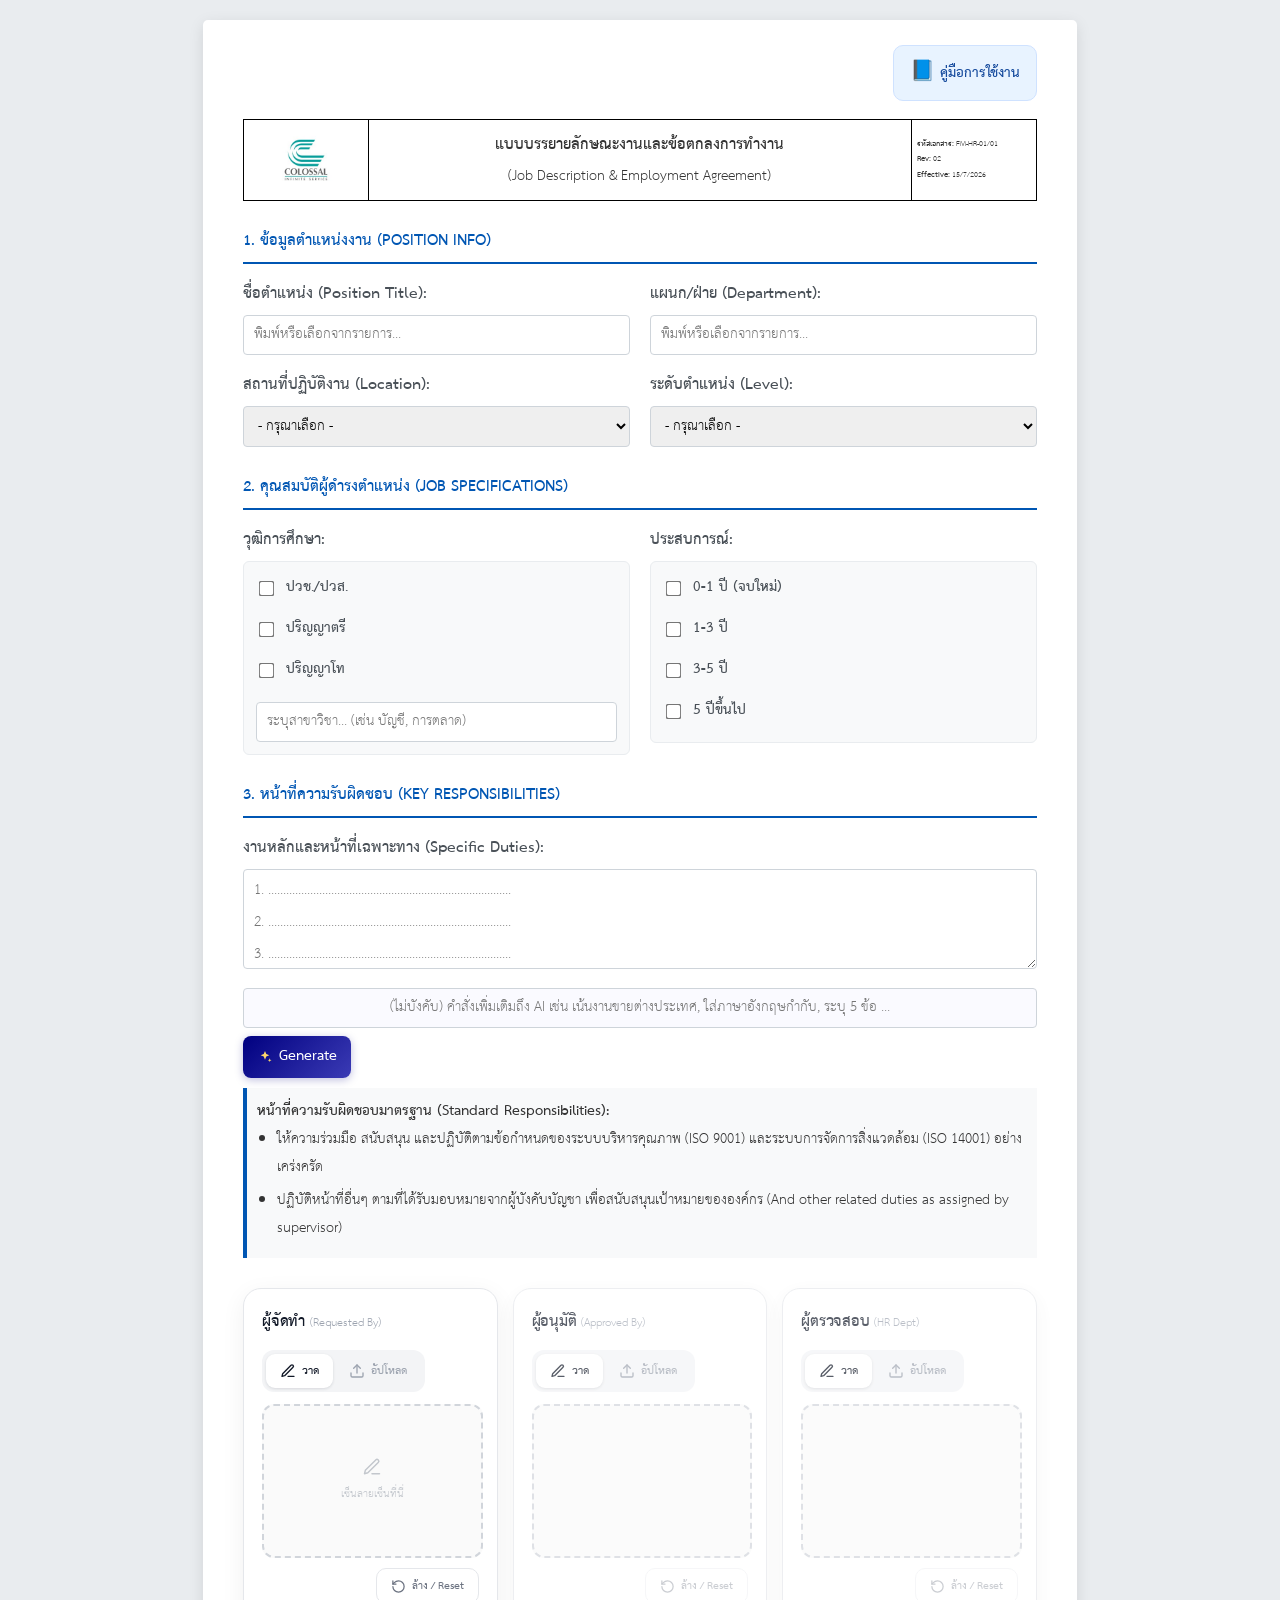
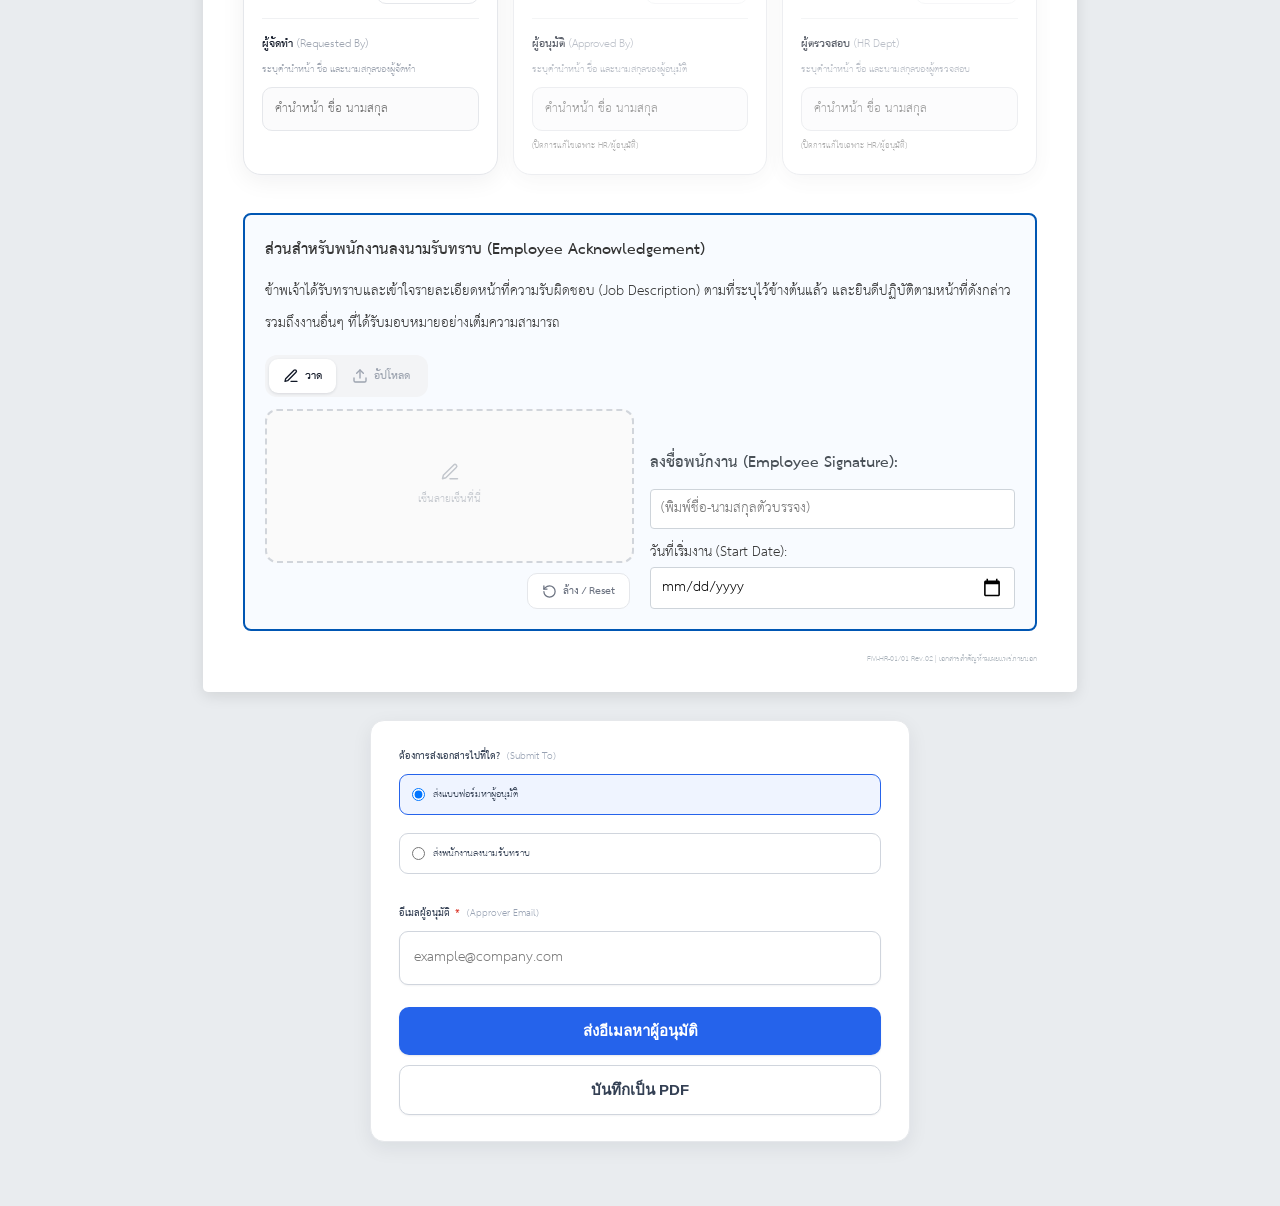
==== commit e6a7a4c9: "[feat]: add employee acknowledgement flow with email sending and signature capture" ====
--- a/index.html
+++ b/index.html
@@ -325,6 +325,22 @@
     <!-- Action bar (moved to bottom) -->
     <div class="no-print action-bar">
         <div class="action-card">
+            <!-- Flow selector: choose where the form goes after submit -->
+            <div class="field" id="sendModeField">
+                <label>ต้องการส่งเอกสารไปที่ใด? <span class="label-hint">(Submit To)</span></label>
+                <div class="send-mode-options">
+                    <label class="send-mode-item">
+                        <input type="radio" name="sendMode" value="approver" checked>
+                        ส่งแบบฟอร์มหาผู้อนุมัติ
+                    </label>
+                    <label class="send-mode-item">
+                        <input type="radio" name="sendMode" value="employee">
+                        ส่งพนักงานลงนามรับทราบ
+                    </label>
+                </div>
+            </div>
+
+            <!-- Approver email: always required (the employee flow forwards here too) -->
             <div class="field" id="approverEmailField">
                 <label for="approverEmail">อีเมลผู้อนุมัติ <span class="req">*</span>
                     <span class="label-hint">(Approver Email)</span></label>
@@ -334,6 +350,23 @@
                 </div>
                 <p class="field-error" id="approverEmailError"></p>
             </div>
+
+            <!-- Employee emails: only shown for the employee-acknowledgement flow.
+                 Each row becomes ONE separate document sent to that employee. -->
+            <div class="field" id="employeeEmailsField" style="display:none;">
+                <label>อีเมลพนักงานที่ต้องลงนาม <span class="req">*</span>
+                    <span class="label-hint">(Employee Emails — ระบุได้หลายคน)</span></label>
+                <div id="employeeEmailList">
+                    <div class="employee-email-row">
+                        <input type="email" class="employee-email-input" placeholder="employee1@company.com"
+                            autocomplete="off">
+                        <button type="button" class="btn-remove-email" title="ลบแถวนี้" aria-label="ลบ">✕</button>
+                    </div>
+                </div>
+                <button type="button" id="btnAddEmail" class="btn-add-email">+ เพิ่มอีเมลพนักงาน</button>
+                <p class="field-error" id="employeeEmailsError"></p>
+            </div>
+
             <div class="action-buttons">
                 <button class="btn-email" id="btnEmail">ส่งอีเมลหาผู้อนุมัติ</button>
                 <button class="btn-print" onclick="exportPDF()">บันทึกเป็น PDF</button>
--- a/css/style.css
+++ b/css/style.css
@@ -372,6 +372,19 @@
     object-fit: contain;
     border-radius: 8px;
 }
+/* Centre a signature that sits directly in the box (the contract view has no
+   .upload-area wrapper to centre it). Absolute + margin:auto keeps the canvas
+   and the absolutely-positioned hints beside it unaffected. */
+.sig-area > .sig-img-preview {
+    position: absolute;
+    inset: 0;
+    margin: auto;
+}
+/* A signature <img> with no src renders as a broken-image icon + alt text.
+   Never show one — an unsigned box must look empty. !important so it still
+   wins after jQuery .show() has left an inline display on the element. */
+.sig-img-preview:not([src]),
+.sig-img-preview[src=""] { display: none !important; }
 .sig-file-input {
     position: absolute;
     width: 100%;
@@ -608,6 +621,83 @@
     box-shadow: 0 0 0 4px rgba(37, 99, 235, 0.15);
     background: #fff;
     outline: none;
+}
+
+/* --- Flow selector (send to approver vs. employees) --- */
+.send-mode-options {
+    display: flex;
+    flex-direction: column;
+    gap: 10px;
+    margin-top: 4px;
+}
+.send-mode-item {
+    display: flex !important;
+    align-items: center;
+    gap: 8px;
+    font-weight: 500 !important;
+    cursor: pointer;
+    padding: 10px 12px;
+    border: 1px solid #d0d5dd;
+    border-radius: 9px;
+    transition: border-color .15s ease, background .15s ease;
+}
+.send-mode-item:has(input:checked) {
+    border-color: #2563eb;
+    background: #eff4ff;
+}
+.send-mode-item input[type="radio"] {
+    width: auto;
+    margin: 0;
+}
+
+/* --- Employee email list (employee-acknowledgement flow) --- */
+.employee-email-row {
+    display: flex;
+    align-items: center;
+    gap: 8px;
+    margin-bottom: 10px;
+}
+.employee-email-input {
+    flex: 1;
+    padding: 12px 14px;
+    border: 1px solid #d0d5dd;
+    border-radius: 9px;
+    box-shadow: 0 1px 2px rgba(16, 24, 40, 0.05);
+    transition: border-color .15s ease, box-shadow .15s ease;
+}
+.employee-email-input:focus {
+    border-color: #2563eb;
+    box-shadow: 0 0 0 4px rgba(37, 99, 235, 0.15);
+    background: #fff;
+    outline: none;
+}
+.btn-remove-email {
+    flex: 0 0 auto;
+    width: 38px;
+    height: 38px;
+    border: 1px solid #f0c2bd;
+    background: #fef3f2;
+    color: #d92d20;
+    border-radius: 9px;
+    cursor: pointer;
+    font-size: 15px;
+    line-height: 1;
+}
+.btn-remove-email:hover {
+    background: #fee4e2;
+}
+.btn-add-email {
+    background: #eff4ff;
+    color: #154a9d;
+    border: 1px dashed #9dc0f5;
+    border-radius: 9px;
+    padding: 9px 14px;
+    cursor: pointer;
+    font-weight: 600;
+    font-size: 14px;
+}
+.btn-add-email:hover {
+    background: #dbe8fe;
 }
 
 /* --- Realtime validation states (shared by action card + form fields) --- */
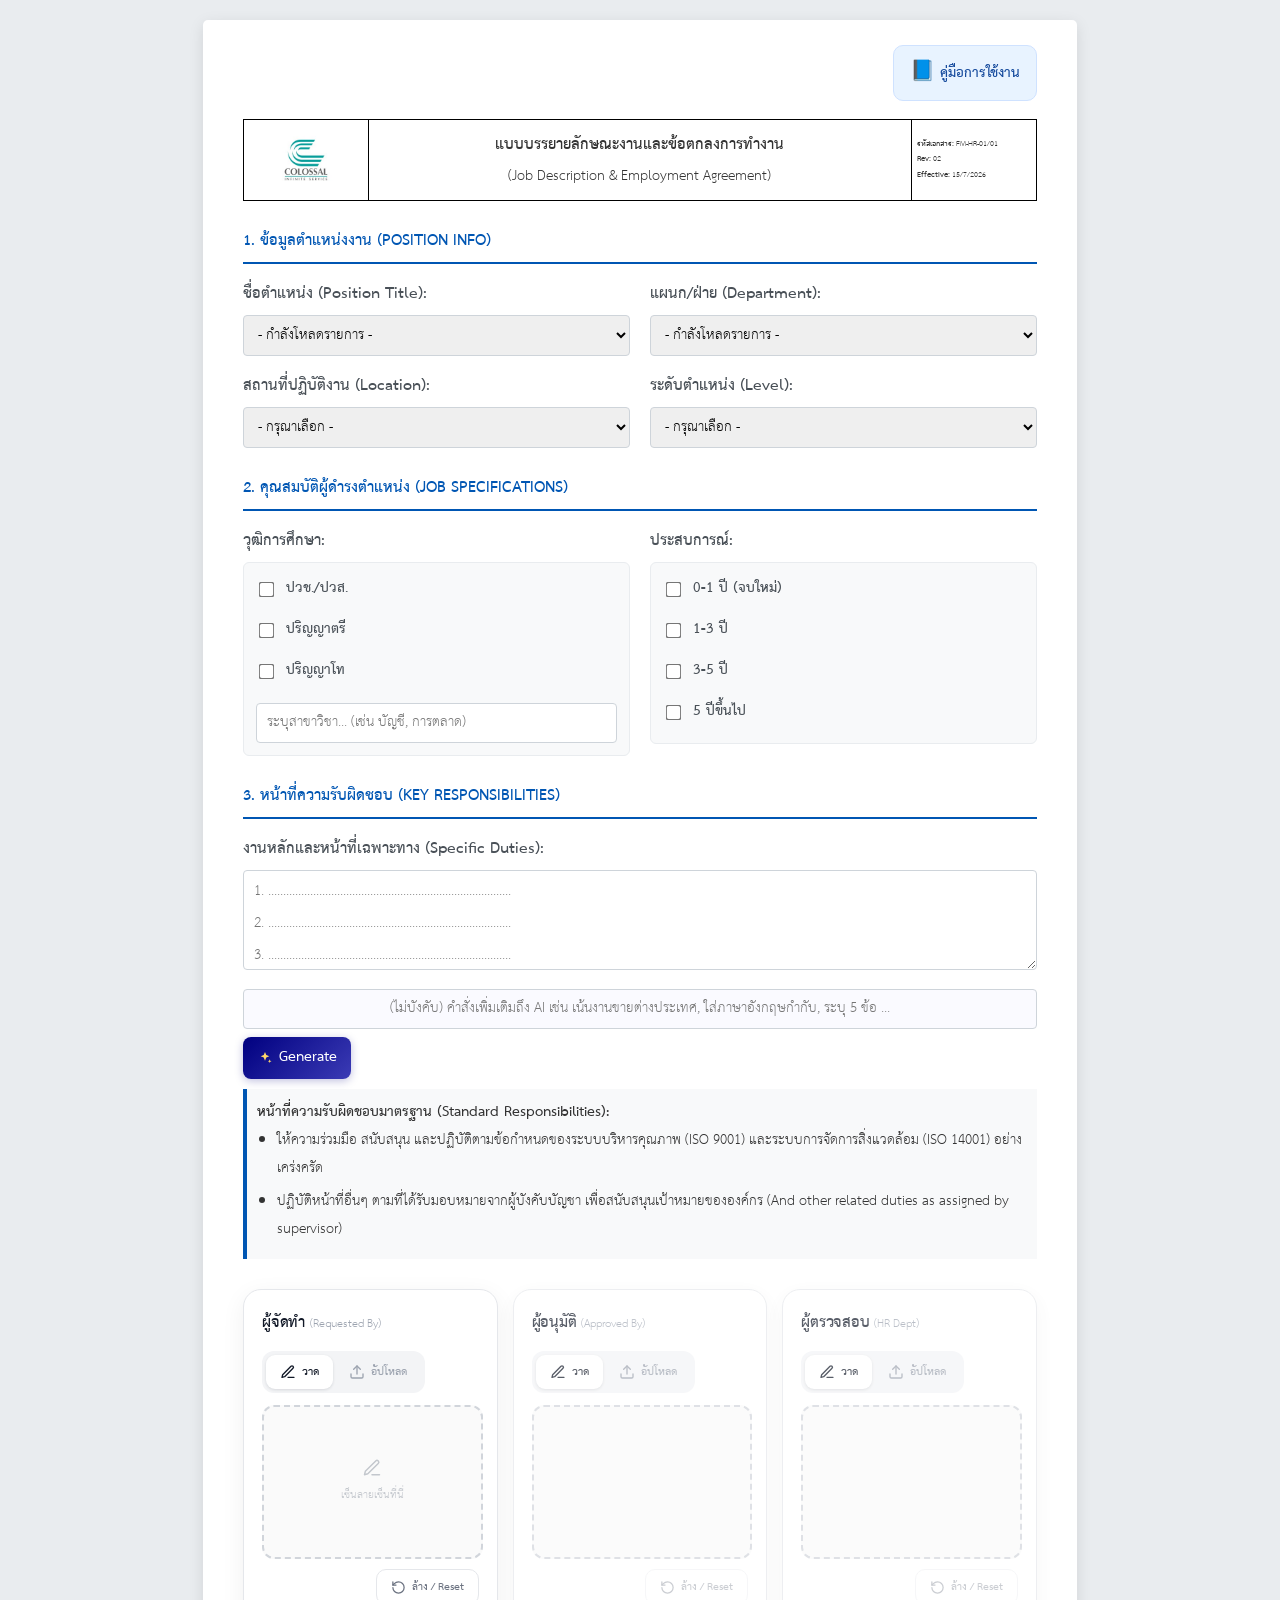
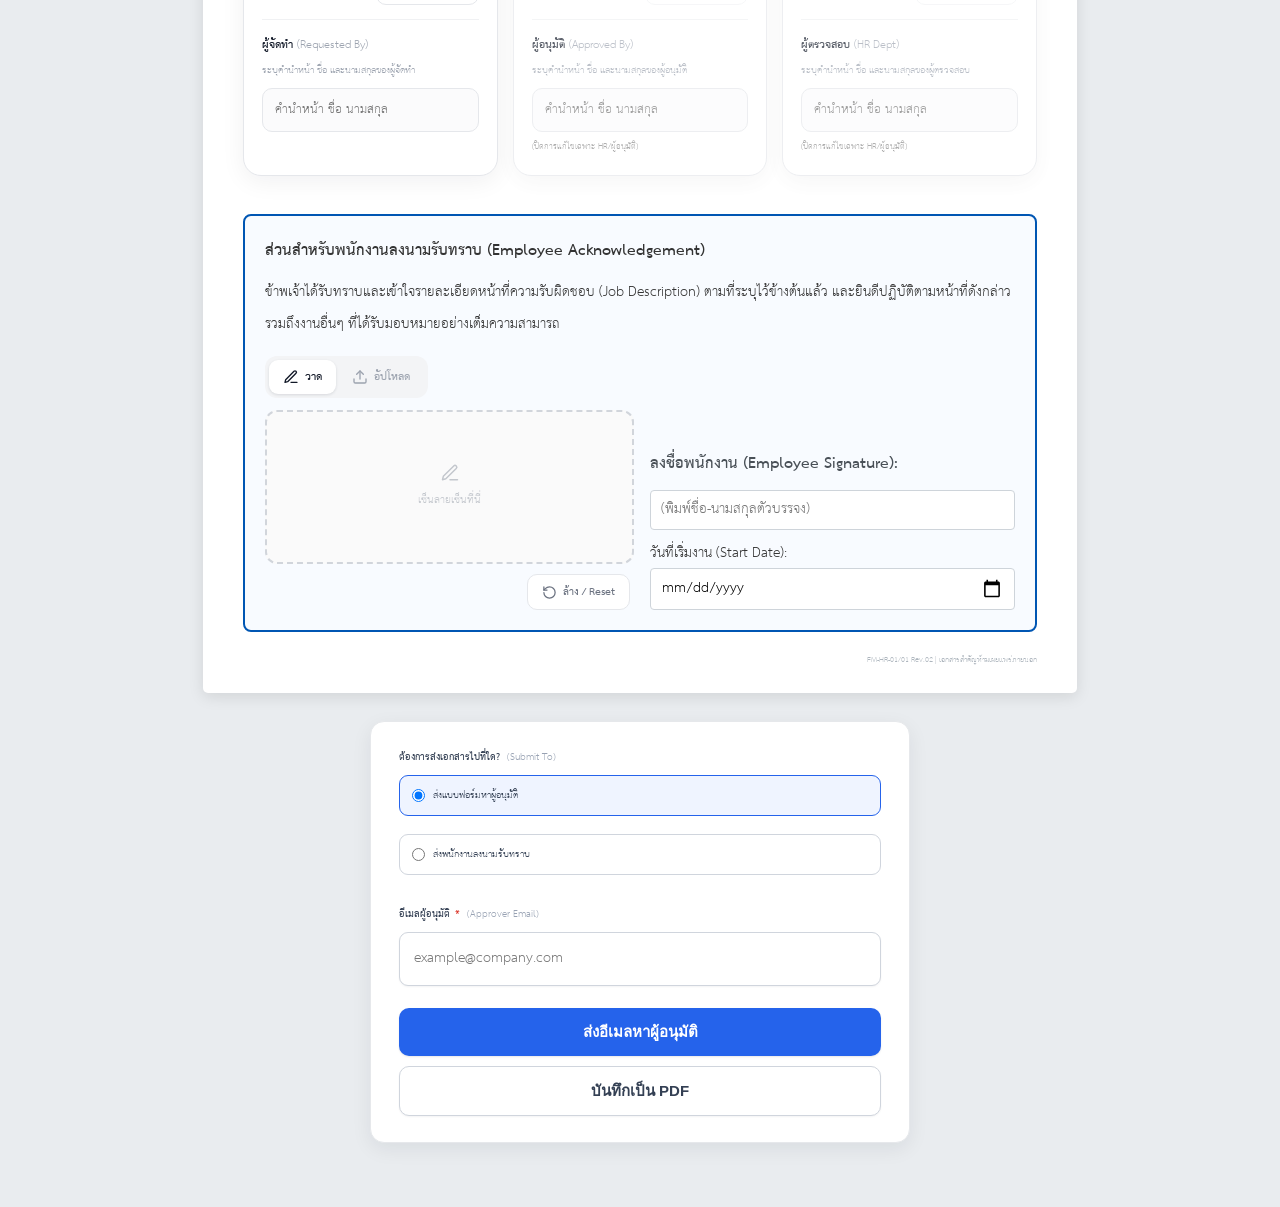
==== commit 8d9cff93: "[feat]: restrict position and department to the master list Both fields were free text with a datali" ====
--- a/index.html
+++ b/index.html
@@ -8,15 +8,16 @@
     <link href="https://fonts.googleapis.com/css2?family=Sarabun:wght@400;700&display=swap" rel="stylesheet">
     <link rel="stylesheet" href="css/style.css">
     <!-- jQuery CDN -->
-    <script src="https://code.jquery.com/jquery-3.6.0.min.js"></script>
-    <script src="https://www.gstatic.com/firebasejs/9.23.0/firebase-app-compat.js"></script>
-    <script src="https://www.gstatic.com/firebasejs/9.23.0/firebase-firestore-compat.js"></script>
+    <script src="https://code.jquery.com/jquery-3.6.0.min.js" crossorigin="anonymous"></script>
+    <script src="https://www.gstatic.com/firebasejs/9.23.0/firebase-app-compat.js" crossorigin="anonymous"></script>
+    <script src="https://www.gstatic.com/firebasejs/9.23.0/firebase-firestore-compat.js" crossorigin="anonymous"></script>
     <script src="js/firebase-config.js"></script>
+    <script src="js/logger.js"></script>
     <script src="js/ui-dialog.js"></script>
     <script src="js/access-gate.js"></script>
     <script src="js/thai-date.js"></script>
     <script src="js/config-loader.js"></script>
-    <script src="https://unpkg.com/html2pdf.js@0.10.1/dist/html2pdf.bundle.min.js"></script>
+    <script src="https://unpkg.com/html2pdf.js@0.10.1/dist/html2pdf.bundle.min.js" crossorigin="anonymous"></script>
 </head>
 
 <body>
@@ -24,8 +25,6 @@
     <!-- 1. Data Lists (ข้อมูลจากที่คุณเบียร์พิมพ์มาให้) -->
     <!-- Department & Position options are loaded dynamically from Firestore (config/departments, config/positions)
          by js/config-loader.js. Manage them at admin.html. -->
-    <datalist id="deptList"></datalist>
-    <datalist id="posList"></datalist>
 
     <div class="container">
         <div class="no-print" style="margin-bottom: 18px; text-align: right;">
@@ -53,12 +52,20 @@
         <h2>1. ข้อมูลตำแหน่งงาน (Position Info)</h2>
         <div class="form-row">
             <div class="form-group">
-                <label>ชื่อตำแหน่ง (Position Title):</label>
-                <input type="text" id="positionName" list="posList" placeholder="พิมพ์หรือเลือกจากรายการ...">
-            </div>
-            <div class="form-group">
-                <label>แผนก/ฝ่าย (Department):</label>
-                <input type="text" id="DeptName" list="deptList" placeholder="พิมพ์หรือเลือกจากรายการ...">
+                <label for="positionName">ชื่อตำแหน่ง (Position Title):</label>
+                <!-- Options come from app_config/master (managed in admin.html) and are
+                     filled in by js/config-loader.js. Free text is not allowed: a typo
+                     or a private wording here creates a position that does not exist in
+                     the master list, which the admin console then cannot group or match. -->
+                <select id="positionName">
+                    <option value="" disabled selected>- กำลังโหลดรายการ -</option>
+                </select>
+            </div>
+            <div class="form-group">
+                <label for="DeptName">แผนก/ฝ่าย (Department):</label>
+                <select id="DeptName">
+                    <option value="" disabled selected>- กำลังโหลดรายการ -</option>
+                </select>
             </div>
         </div>
         <div class="form-row">
